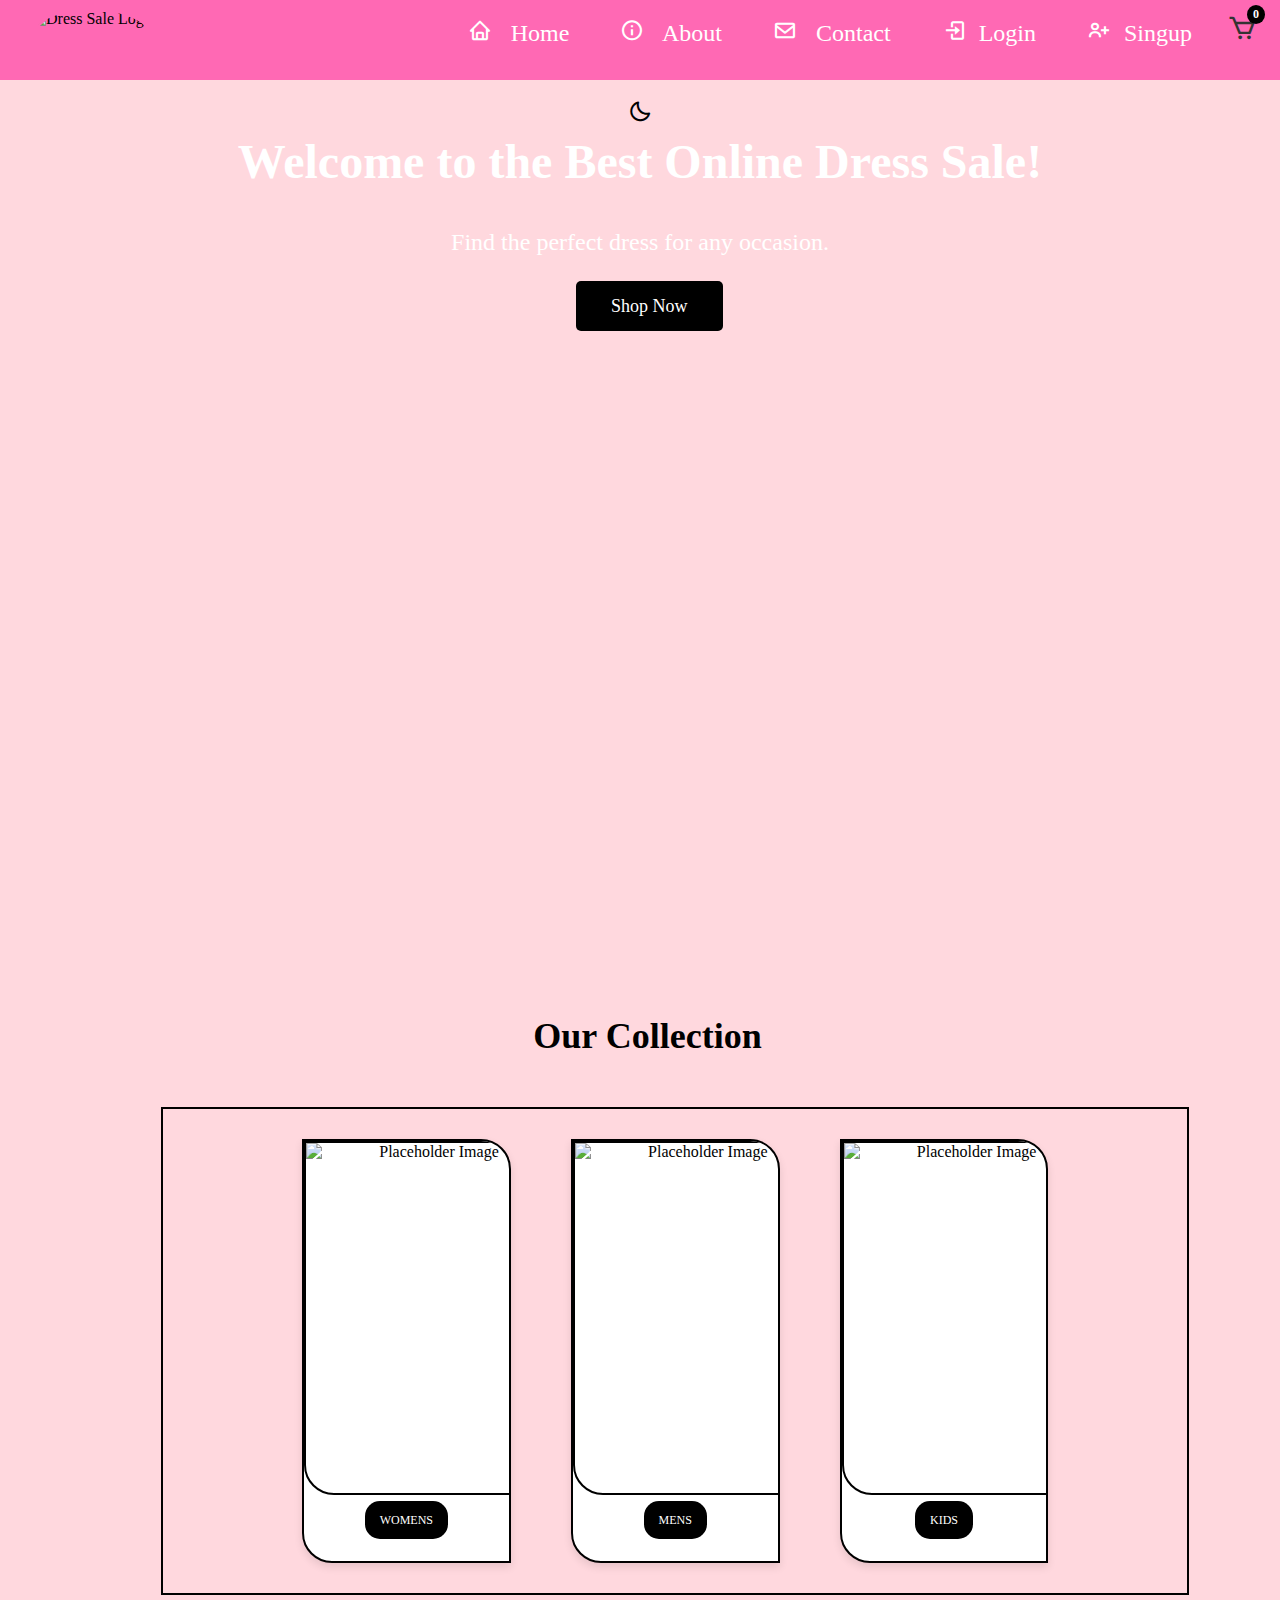
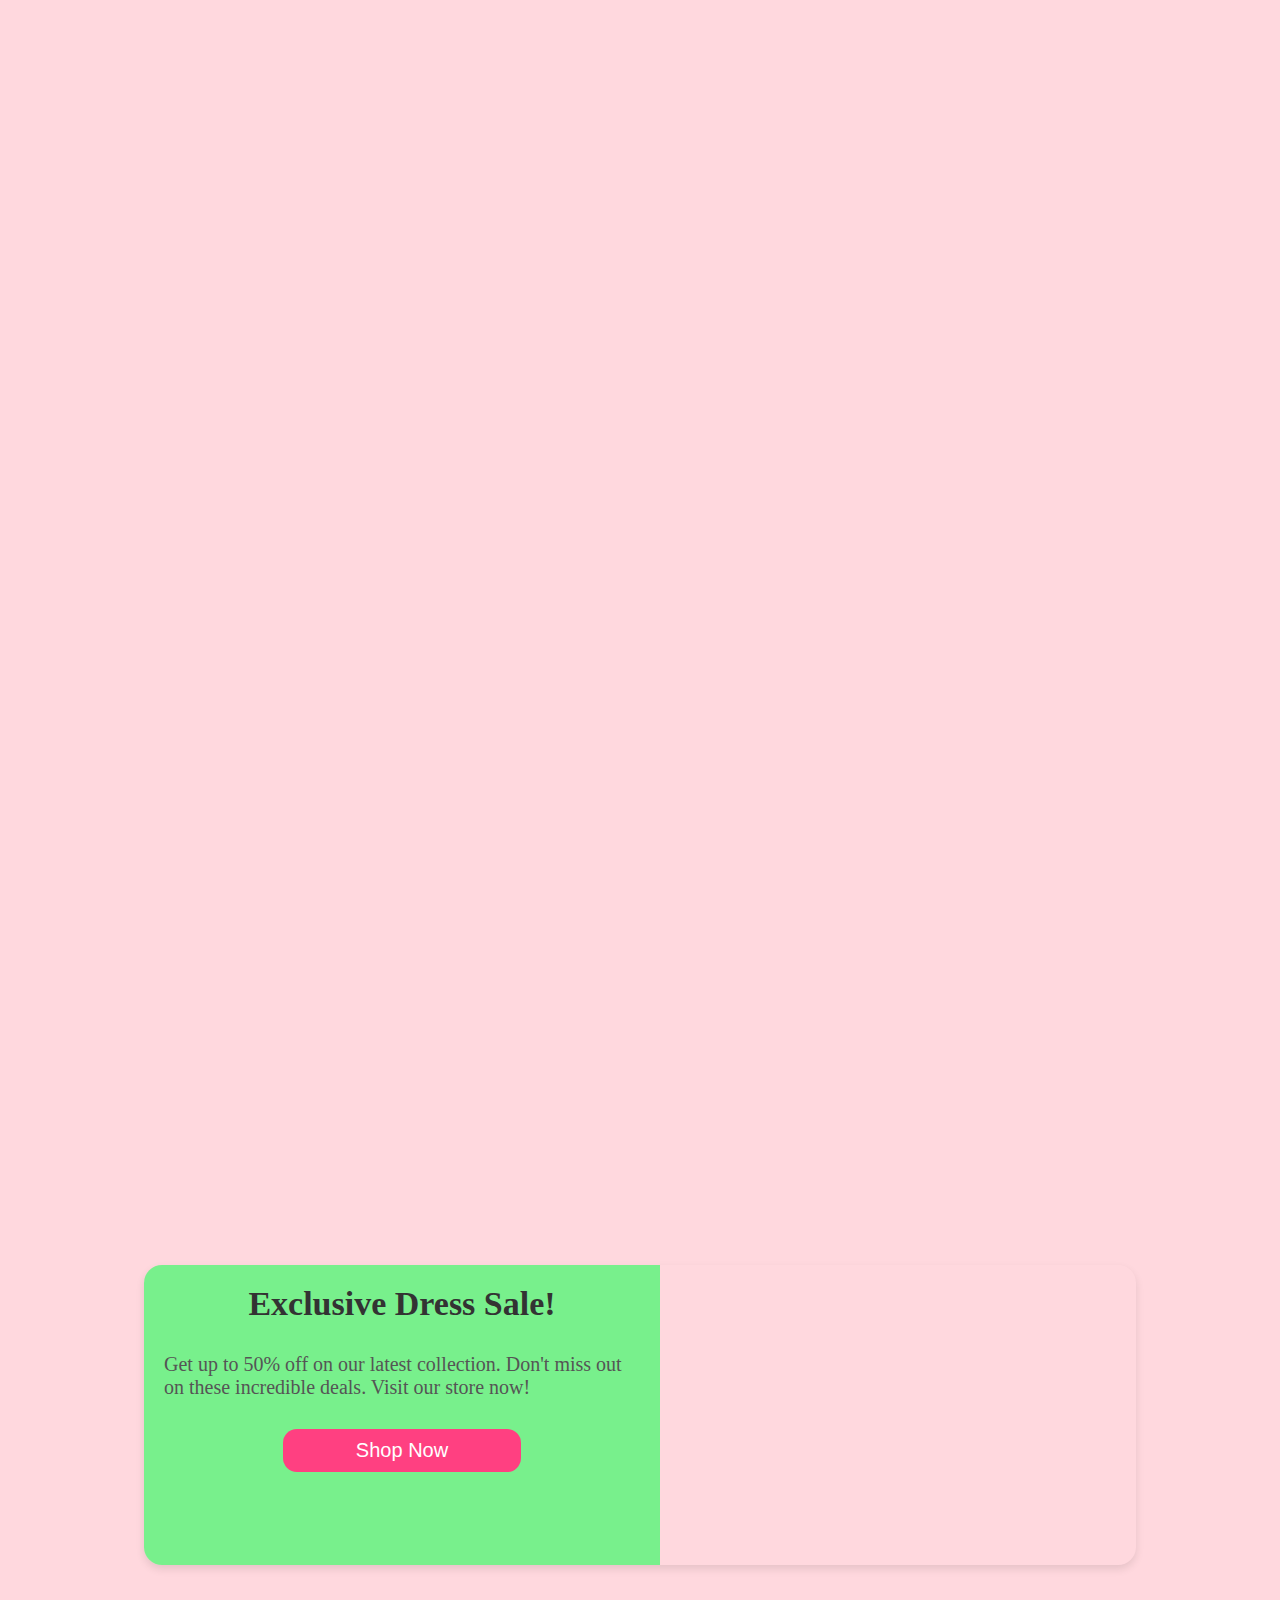
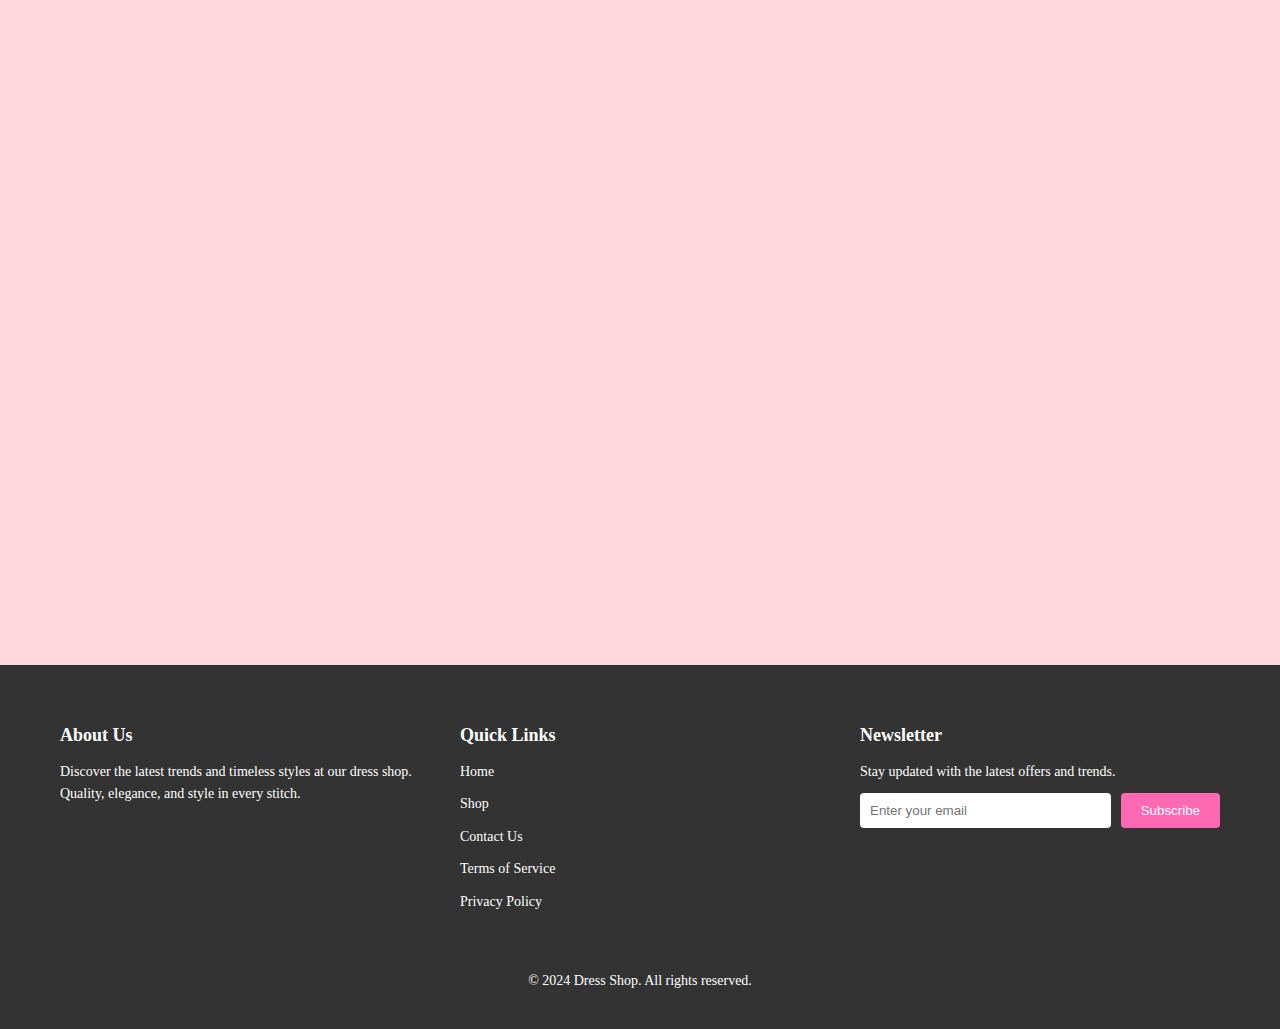
==== index.html @ e6efcd13 "Add files via upload" ====
<!DOCTYPE html>
<html lang="en">
<head>
    <meta charset="UTF-8">
    <meta name="viewport" content="width=device-width, initial-scale=1.0">
    <title>Online Dress Sale</title>
    <link rel="stylesheet" href="index.css">
    <link href='https://unpkg.com/boxicons@2.1.1/css/boxicons.min.css' rel='stylesheet'>
    <link rel="stylesheet" href="https://cdnjs.cloudflare.com/ajax/libs/font-awesome/6.0.0-beta3/css/all.min.css">
</head>
    <header>
        <div class="logo">
            <img src="images\girllogo.jpg" alt="Dress Sale Logo">
        </div>
                <nav>
                    <ul>
                        <li><a href="index.html"><i class='bx bx-home'></i> Home</a></li>
                        <li><a href="about.html"><i class='bx bx-info-circle'></i> About</a></li>
                        <li><a href="contact.html"><i class='bx bx-envelope'></i> Contact</a></li>
                        <li><a href="login1.html"><i class='bx bx-log-in icon'></i>Login</a></li>
                        <li><a href="signnup1.html"><i class='bx bx-user-plus icon'></i>Singup</a></li>
                        <li><i class='bx bx-cart'></i><span class="cart-count" id="count">0</span></li>
            </ul>
        </nav>
    </header>
    <div class="mode-toggle" onclick="toggleMode()">
        <i class='bx bx-moon' id="mode-icon"></i>
    </div>

    <script src="script.js"></script>

<body>

      <section id="home" class="hero">
          <h1>Welcome to the Best Online Dress Sale!</h1>
          <p>Find the perfect dress for any occasion.</p>
          <a href="javascript:void(0);" class="btn" id="shopNowBtn">Shop Now</a>
          <div class="a"></div>
      </section>
  
      
      <div id="shopNowPopup" class="modal">
          <div class="modal-content">
              <span class="close">&times;</span>
              <h2>Exclusive Offer!</h2>
              <p>Enjoy up to 50% off on selected dresses. Limited time only!</p>
              <button class="start-shopping">Start Shopping</button>
          </div>
      </div>
  
         <div class="a"></div>
    </section><br>
    <section id="dresses" class="dress-collection">
        <h2>Our Collection</h2>
    <div class="container">
        <div class="box">
            <div class="box-image">
                <img src="images\womens\best-silk-rose-pink-contemporary-saree-252874-1000x1375.webp" 
                alt="Placeholder Image">
            </div>
            <div class="box-text">
               <a href="women.html" class="btn1">WOMENS</a>
            </div>
        </div>
        <div class="box">
            <div class="box-image">
            <img src="images\mens\yb0te_512.webp" alt="Placeholder Image">
            </div>
            <div class="box-text">
                <a href="mens.html" class="btn1">MENS</a>
            </div>
        </div>
        <div class="box">
            <div class="box-image">
             <img src="images1\kids\71apaQxw1YL._AC_UY1100_FMwebp_.webp" alt="Placeholder Image">
            </div>
            <div class="box-text">
                <a href="kids.html" class="btn1">KIDS</a>
            </div>
            </div>
            </div>
    </section>
<div class="image3">
    <div class="container-offer2"></div>
         <div class="video-container">
    <video src="vedio/derssvedio.mp4" loop autoplay muted type = "video/mp4"></video>
</div>
     <div class="container-pic2"></div>
</div>

<div class="image1">
        
    <div class="container-offer"></div>
    <div class="container-pic"></div>
</div>
<div class="offer-container">
    <div class="offer-card">
        <div class="offer-text">
            <h2>Exclusive Dress Sale!</h2>
            <p>Get up to 50% off on our latest collection. Don't miss out on these incredible deals. Visit our store now!</p>
            <button id ="shop-now-btn">Shop Now</button>
        </div>
        <div class="offer-image"></div>
    </div>
</div>

<div class="image2">
        
    <div class="container-offer1"></div>
    <div class="container-pic1"></div>
</div>


</body>

<footer>
    <div class="footer-container">
        <div class="footer-row">
            <div class="footer-column">
                <h3>About Us</h3>
                <p>Discover the latest trends and timeless styles at our dress shop. Quality, elegance, and style in every stitch.</p>
            </div>
            <div class="footer-column">
                <h3>Quick Links</h3>
                <ul>
                    <li><a href="#">Home</a></li>
                    <li><a href="#">Shop</a></li>
                    <li><a href="#">Contact Us</a></li>
                    <li><a href="#">Terms of Service</a></li>
                    <li><a href="#">Privacy Policy</a></li>
                </ul>
            </div>
            <div class="footer-column">
                <h3>Newsletter</h3>
                <p>Stay updated with the latest offers and trends.</p>
                <form action="#" method="post">
                    <input type="email" name="email" placeholder="Enter your email" required>
                    <button type="submit">Subscribe</button>
                </form>
            </div>
        </div>
        <div class="footer-bottom">
            <p>&copy; 2024 Dress Shop. All rights reserved.</p>
        </div>
    </div>
</footer>
<script>
    document.getElementById('shop-now-btn').addEventListener('click', function() {
        window.location.href = 'women.html';
    });
    

    document.addEventListener('DOMContentLoaded', () => {
        const shopNowBtn = document.getElementById('shopNowBtn');
        const shopNowPopup = document.getElementById('shopNowPopup');
        const closeBtn = document.querySelector('.close');
        const startShoppingBtn = document.querySelector('.start-shopping');
    
       
        shopNowBtn.addEventListener('click', () => {
            shopNowPopup.style.display = 'flex';
        });
    
        
        closeBtn.addEventListener('click', () => {
            shopNowPopup.style.display = 'none';
        });
    
        
        startShoppingBtn.addEventListener('click', () => {
            shopNowPopup.style.display = 'none';
        });
    
        
        window.addEventListener('click', (event) => {
            if (event.target === shopNowPopup) {
                shopNowPopup.style.display = 'none';
            }
        });
    });
    

     function toggleMode() {
        var body = document.body;
        var modeIcon = document.getElementById("mode-icon");

        body.classList.toggle("dark-mode");

        if (body.classList.contains("dark-mode")) {
            modeIcon.classList.replace("bx-moon", "bx-sun");
        } else {
            modeIcon.classList.replace("bx-sun", "bx-moon");
        }
    }

</script>
</html>
---- index.css ----
*{
    margin: 0;
    padding: 0;
}
body{
    margin:0px ;
    background-color:#ffd8de;
    
}
nav {
    background-color:hotpink; 
    height:80px;
    margin-bottom: 12px;

}

nav ul {
    list-style-type: none;
    margin: 0;
    padding: 0;
    float: right;
}
nav ul li {
    display: inline-block;
    margin-right: 10px;
}

nav ul li a {
    display: block;
    color:white;
    font-size:24px;
    text-align: center;
    padding: 14px 16px;
    text-decoration: none;
}
nav ul li i {
    margin-right:8px;
    transition: background-color 0.3s, color 0.3s;
    font-size:24px;
    padding: 5px;
    
}
.bx-cart {
    font-size: 30px;
    color: #333; 
    cursor: pointer;
     margin-top:8px;
  }
  
  
  .cart-count {
    background-color:black;
    color: white;
    border-radius: 50%;
    padding: 2px 6px;
    font-size: 12px;
    position: absolute;
    top: 5px;
    right: 15px;
    font-weight: bold;
    display: inline-block;
  }
  
  
  li:hover .bx-cart {
    color:#000; 
  }
nav ul li a:hover {
    background-color:green;
}
.logo img {
    height: 60px;
    margin-left: 30px;
    margin-top:10px;
    border-radius:50% ;
    float: left;
}

.hero h1 {
    font-size: 48px;
    margin-bottom: 20px;
    color: #fff;
    padding:10px 0 ;
    text-align: center;

    
}
.hero h1:hover {
    color:black;
    font-size:52px ;

}


.hero p {
    font-size: 24px;
    margin-bottom: 30px;
    color: #fff;
    padding: 10px 0;
    text-align: center;

}
.hero p:hover{
      color:black ;
      font-size:32px ;
}
.btn {
    background-color:black;
    color:#fff;
    padding: 15px 35px;
    text-decoration: none;
    font-size: 18px;
    margin-left:45% ;
    border-radius: 5px;
}
.btn:hover{
       background-color: hotpink;
       font-size:20px;
}
.hero .a{
    background-image: url(images/9764.jpg_wh1200.jpg);
    background-size: cover;
    background-position: center;
    height:600px ;
    width:100% ;
    margin-top:30px;
}

.dress-collection{
    padding:10px ; 
    text-align: center;
}
.dress-collection h2{
    font-size:36px ;
    margin-bottom: 10px;
    margin-left:15px;
    padding:40px ;
}
.dress-collection h2:hover{
        color:hotpink ;
        font-size:40px ;
    }

.container {
    display: flex;
    justify-content:center;
    width:100%;
    background-color:gainsbo ;
    margin-left:12% ;
    border:2px solid black;
    max-width: 1024px;
    margin-bottom:20px ;
    background-image: url(images/index/cHJpdmF0ZS9sci9pbWFnZXMvd2Vic2l0ZS8yMDIyLTA1L3JtMjE4YmF0Y2g2LWthdGllLTMzLmpwZw.jpg);
    background-position:center ;
    background-size: cover;
    
}

.box {
    background-color: #fff;
    width:20%;
    border:2px solid black;
    border-radius:0 30px;
    overflow: hidden;
    box-shadow: 0 4px 8px rgba(0, 0, 0, 0.1);
    text-align: center;
    height:420px ;
    margin:30px;

}

.box-image img {
    width:250px;
    border-radius:0 30px ;
    height: 350px;
    border:2px solid black;
    display: block;
    transition: 0.3s;
    overflow: hidden;
}
.box-image img:hover {
    transform: scale(1.1);
}
.box-text {
    padding: 15px;
    color:hotpink ;
}

.btn1 {
    background-color:black;
    color:#fff;
    padding: 12px 15px;
    text-decoration: none;
    font-size:12px;
    border-radius: 15px;
}
.btn1:hover{
    background-color: hotpink;
    font-size:15px;
}

.modal {
    display: none;
    position: fixed;
    z-index: 1000;
    left: 0;
    top: 0;
    width: 100%;
    height: 100%;
    
    justify-content: center;
    align-items: center;
}

.modal-content {
    background-color: pink;;
    padding: 20px;
    border-radius: 5px;
    border: 2px solid black;
    text-align: center;
    position: relative;
}

.close {
    position: absolute;
    top: 10px;
    right: 20px;
    font-size: 30px;
    cursor: pointer;
}

.start-shopping {
    background-color: black;
    color: #fff;
    border: none;
    padding: 10px;
    cursor: pointer;
    border-radius: 5px;
    margin-top: 10px;
}

.start-shopping:hover {
    background-color: #555;
}
.mode-toggle {
    display: flex;
    justify-content:center;
    margin-top: 20px;
    cursor: pointer;
    font-size: 24px;
  
  }
  .mode-toggle i {
    transition: color 0.3s;
  }
  body.dark-mode {
    background-color: #333;
    color: #f4f4f4;
  }
  body.dark-mode .navbar{
    background-color: #444;
  }

.image1{
      display: flex;
      margin-top:30px ;
}
.container-offer{
    background-image:url(images/index/discount-special-offer-up-to-20-off-label-template-design-illustration-vector.jpg);
    background-position:center ;
    background-size: cover;
    width:50%;
    height:540px ;
    transition: 0.3s;
    overflow: hidden;

}
.container-offer:hover{
    transform: scale(1.1);
}
.container-pic{
    background-image:url(images/index/new-clothes-sale-offer-templates-design-9530c5771cb0629873b8f5d8eda4b834_screen.jpg) ;
    background-position:center ;
    background-size: cover;
    width:50%;
    height:540px ;
    transition: 0.3s;
    overflow: hidden;
}
.container-pic:hover{
      transform:scale(1.1);
}
.offer-container {
    display: flex;
    justify-content: center;
    align-items: center;
    padding: 20px;
    background-color:#ffd8de;
    margin-top: 50px;

}

.offer-card {
    display: flex;
    width: 80%;
    max-width: 1200px;
    height: 300px;
    box-shadow: 0 4px 8px rgba(0, 0, 0, 0.1);
    border-radius: 18px;
    overflow: hidden;
    transition: 0.3s;
    
}
.offer-card:hover{
      transform: scale(1.1);
}

.offer-text {
    width: 50%;
    padding: 20px;
    background-color: #78f08c;
}

.offer-text h2 {
    margin-bottom: 30px;
    font-size: 34px;
    text-align: center;
    color: #333;
}

.offer-text p {
    margin-bottom: 30px;
    font-size: 20px;
    color: #555;
}

#shop-now-btn {
    padding: 10px 20px;
    width:50% ;
    background-color: #ff4081;
    color:#fff;
    text-align: center;
    margin-left:25%;
    font-size:20px ;
    border: none;
    border-radius: 14px;
    cursor: pointer;
}

#shop-now-btn:hover {
    background-color: #e73370;
}

.offer-image {
    width: 50%;
    background-image:url(images/index/special-offer-creative-sale-banner-design_1017-16284.jpg);
    background-size: cover;
    background-position: center;
    transition: 0.3s;
    overflow: hidden;
}
.offer-image:hover{
       transform: scale(1.1);
}

.image2{
    display: flex;
    margin-top:80px ;
    margin-bottom: 100px;
}
.container-offer1{
  background-image:url(images/index/depositphotos_361638498-stock-illustration-20-off-discount-promotion-sale.jpg);
  background-position:center ;
  background-size: cover;
  width:50%;
  height:500px ;
  transition: 0.3s;
  overflow: hidden;

}
.container-offer1:hover{
  transform: scale(1.1);
}
.container-pic1{
  background-image:url(images/index/clothing-sale-design-template-b167481179355a5b77ae3d85261081ae_screen.jpg) ;
  background-position:center ;
  background-size: cover;
  width:50%;
  height:500px ;
  transition: 0.3s;
  overflow: hidden;
}
.container-pic1:hover{
    transform:scale(1.1);
}
 
.image3{
    display: flex;
    margin-top:30px;
    margin-bottom: 100px;
}
.container-offer2{
  background-image:url(images1/coat.jpeg);
  background-position:center ;
  background-size: cover;
  width:100%;
  height:500px ;
  transition: 0.3s;
  overflow: hidden;
}
.container-offer2:hover{
  transform: scale(1.1);
}
.container-pic2{
  background-image:url(images1/reddress.jpeg);
  background-position:center ;
  background-size: cover;
  width:100%;
  height:500px ;
  transition: 0.3s;
  overflow: hidden;
}
.container-pic2:hover{
    transform:scale(1.1);
}
.video-container {
    position: relative;
    width:500% ;
    max-width: 800px; 
    margin: 0 auto; 
}

.video-container {
    position: relative;
    width: 100%; 
    max-width: 800px; 
    margin: 0 auto; 
}

video {
    width:100%;
    height:500px; 
    display: block;
}

footer {
    background-color: #333;
    color: #fff;
    padding: 40px 0;
}

.footer-container {
    max-width: 1200px;
    margin: 0 auto;
    padding: 0 20px;
}

.footer-row {
    display: flex;
    justify-content: space-between;
    flex-wrap: wrap;
}

.footer-column {
    flex: 1;
    margin: 20px;
    min-width: 200px;
}

.footer-column h3 {
    font-size: 18px;
    margin-bottom: 15px;
}

.footer-column p, .footer-column ul {
    font-size: 14px;
    line-height: 1.6;
}

.footer-column ul {
    list-style: none;
    padding: 0;
}

.footer-column ul li {
    margin-bottom: 10px;
}

.footer-column ul li a {
    color: #fff;
    text-decoration: none;
}

.footer-column form {
    display: flex;
    margin-top: 10px;
}

.footer-column input[type="email"] {
    padding: 10px;
    border: none;
    border-radius: 4px;
    margin-right: 10px;
    flex: 1;
}

.footer-column button {
    padding: 10px 20px;
    background-color:hotpink;
    color: #fff;
    border: none;
    border-radius: 4px;
    cursor: pointer;
}

.footer-column button:hover {
    background-color:pink;
}

.footer-bottom {
    text-align: center;
    margin-top: 30px;
    font-size: 14px;
}
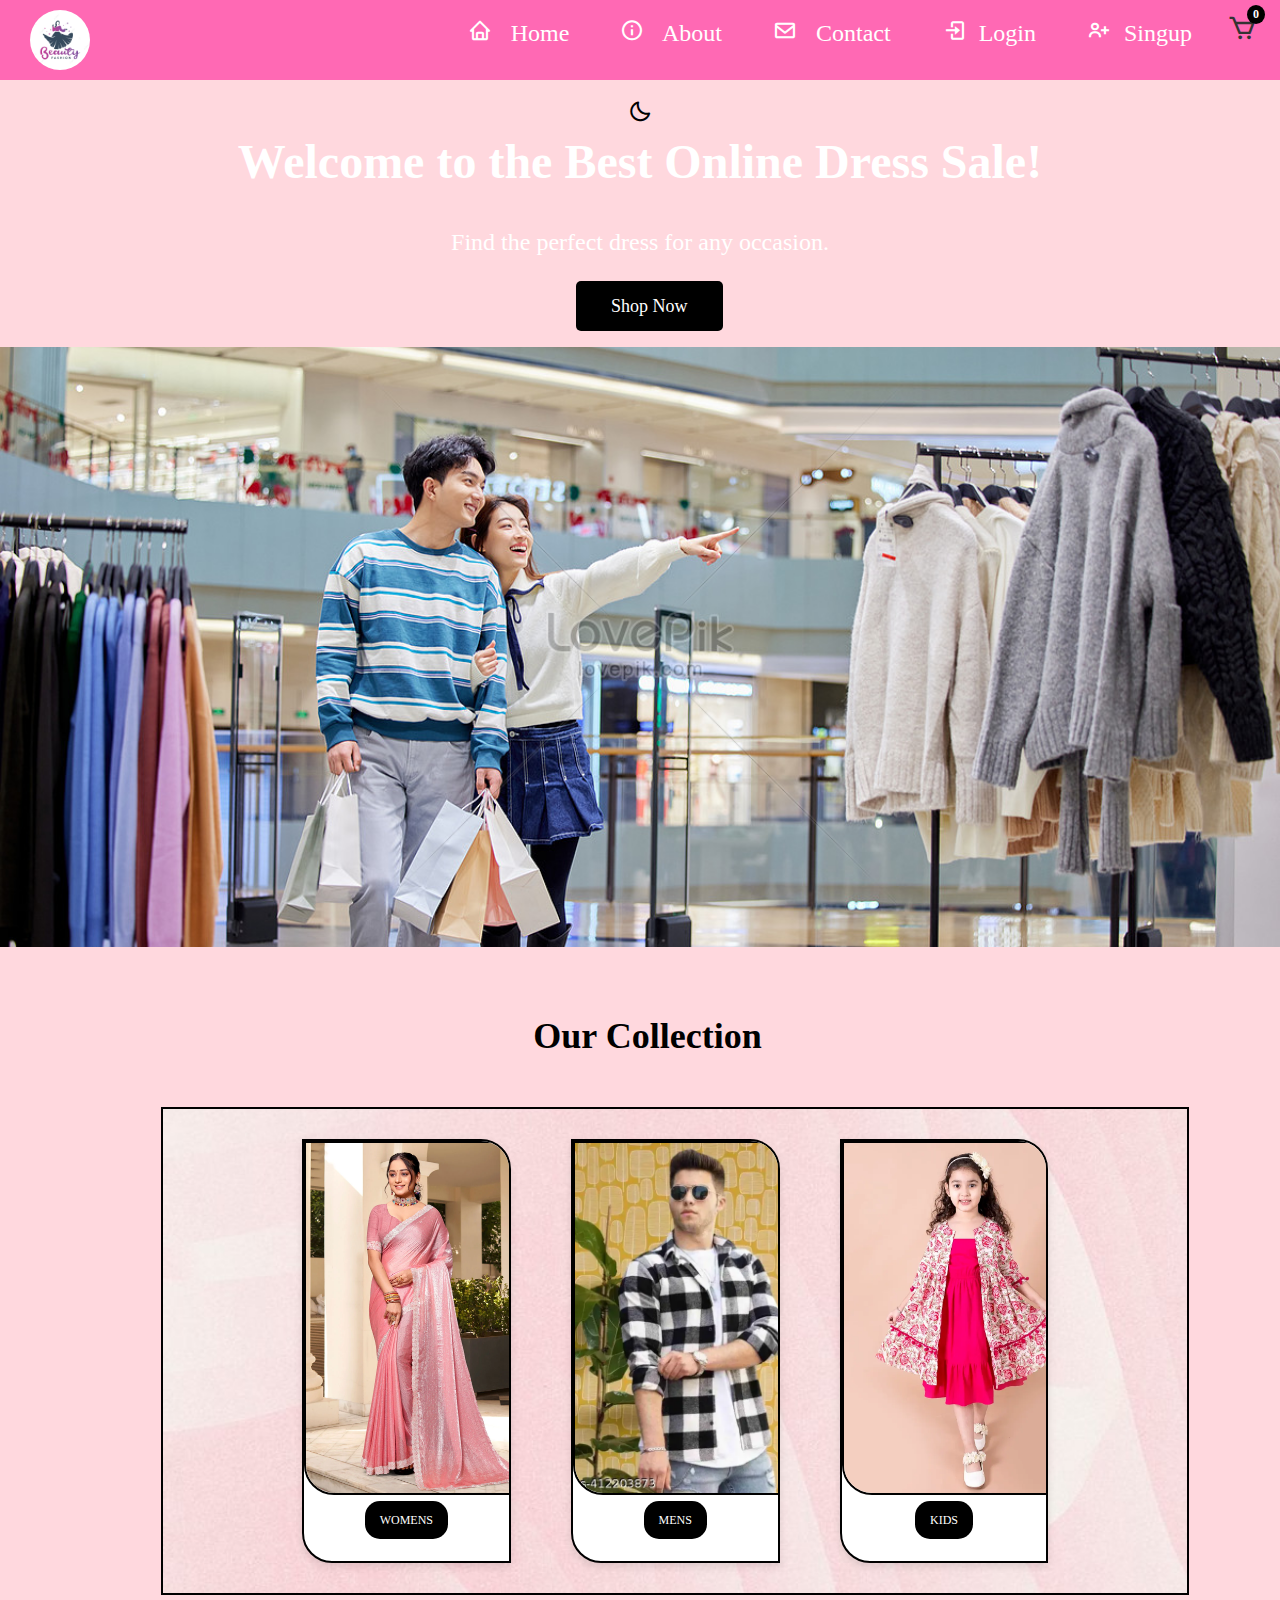
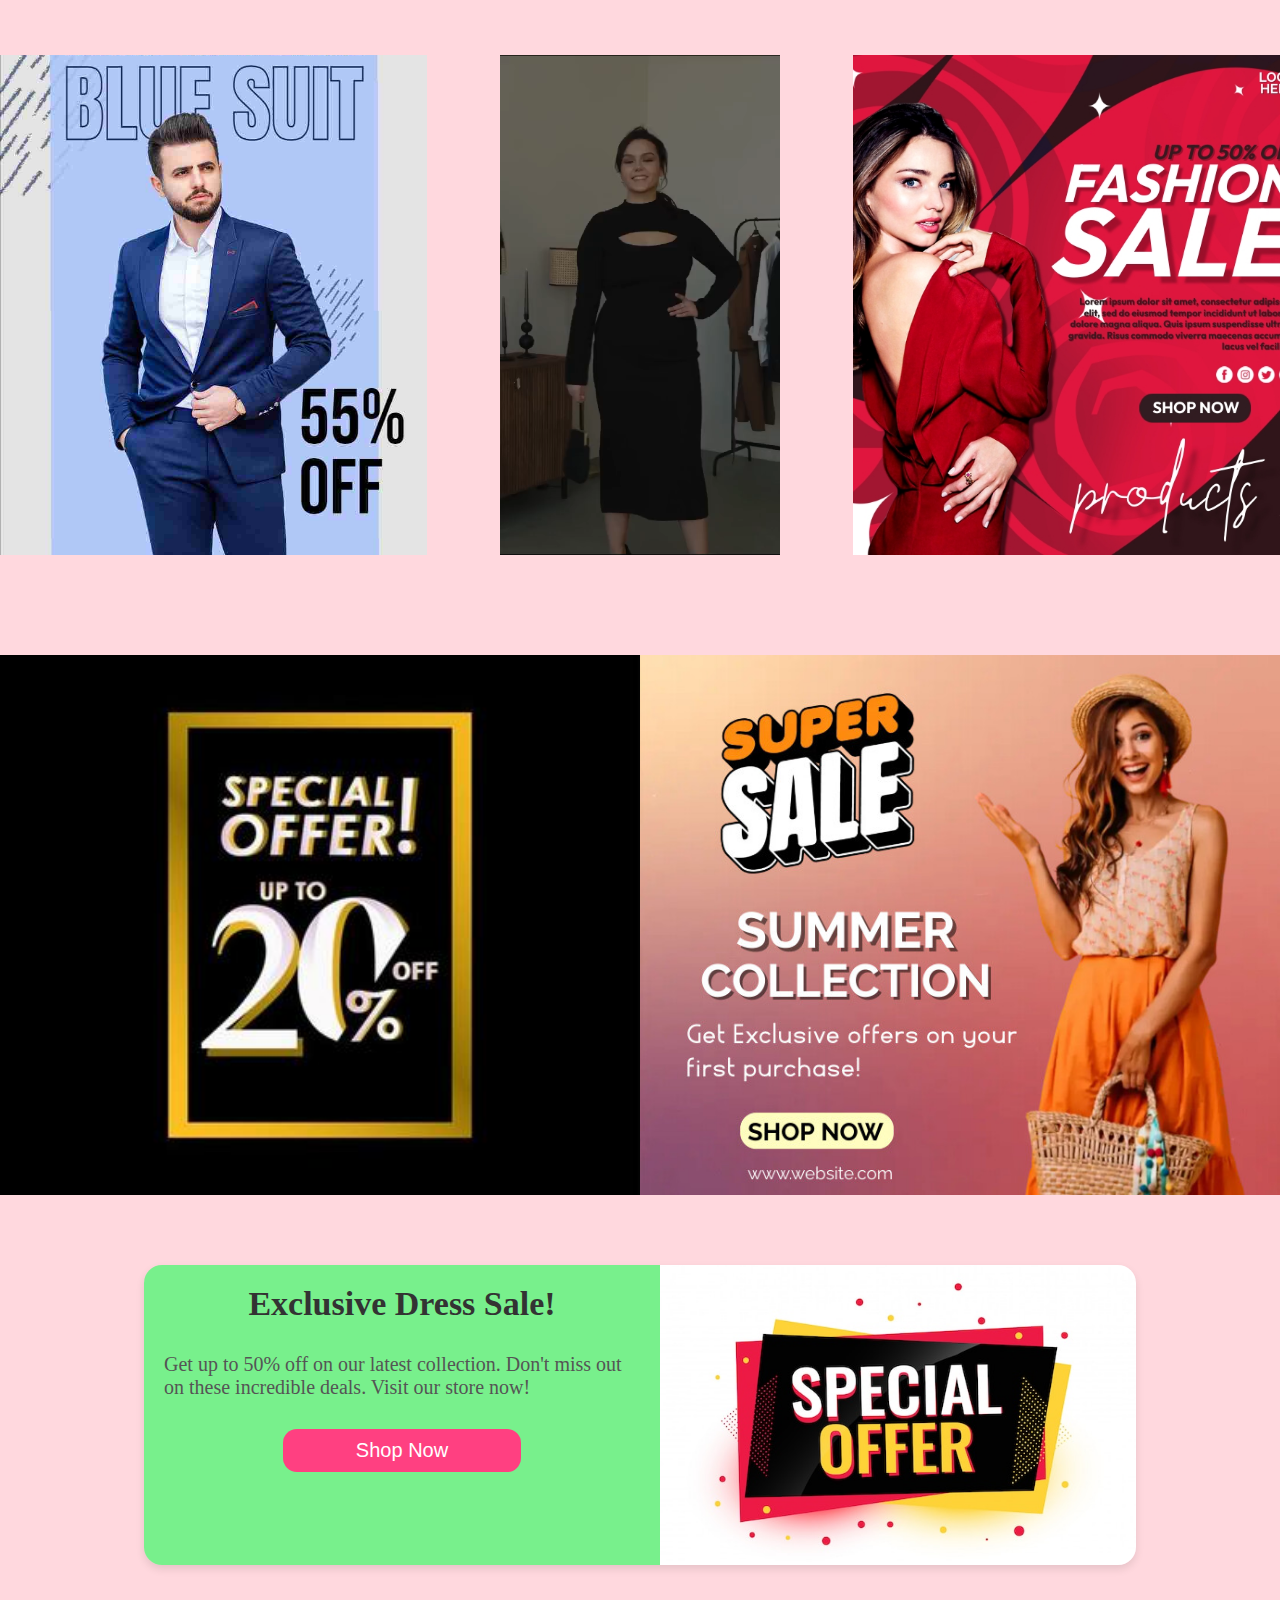
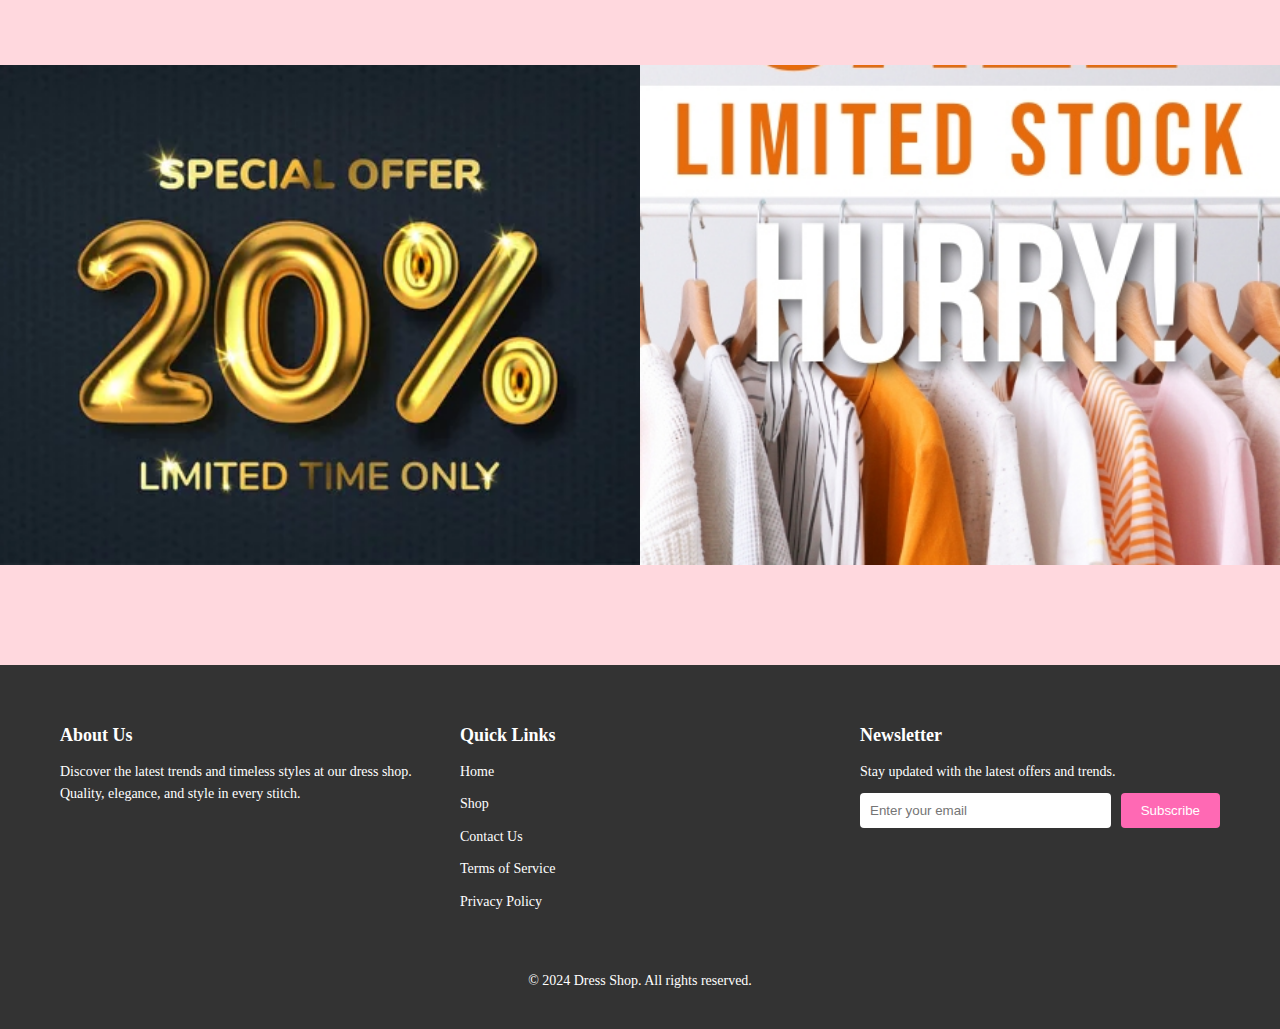
==== commit 7ce4fe62: "Add files via upload" ====
--- a/index.html
+++ b/index.html
@@ -18,7 +18,7 @@
                         <li><a href="about.html"><i class='bx bx-info-circle'></i> About</a></li>
                         <li><a href="contact.html"><i class='bx bx-envelope'></i> Contact</a></li>
                         <li><a href="login1.html"><i class='bx bx-log-in icon'></i>Login</a></li>
-                        <li><a href="signnup1.html"><i class='bx bx-user-plus icon'></i>Singup</a></li>
+                        <li><a href="signup.html"><i class='bx bx-user-plus icon'></i>Singup</a></li>
                         <li><i class='bx bx-cart'></i><span class="cart-count" id="count">0</span></li>
             </ul>
         </nav>
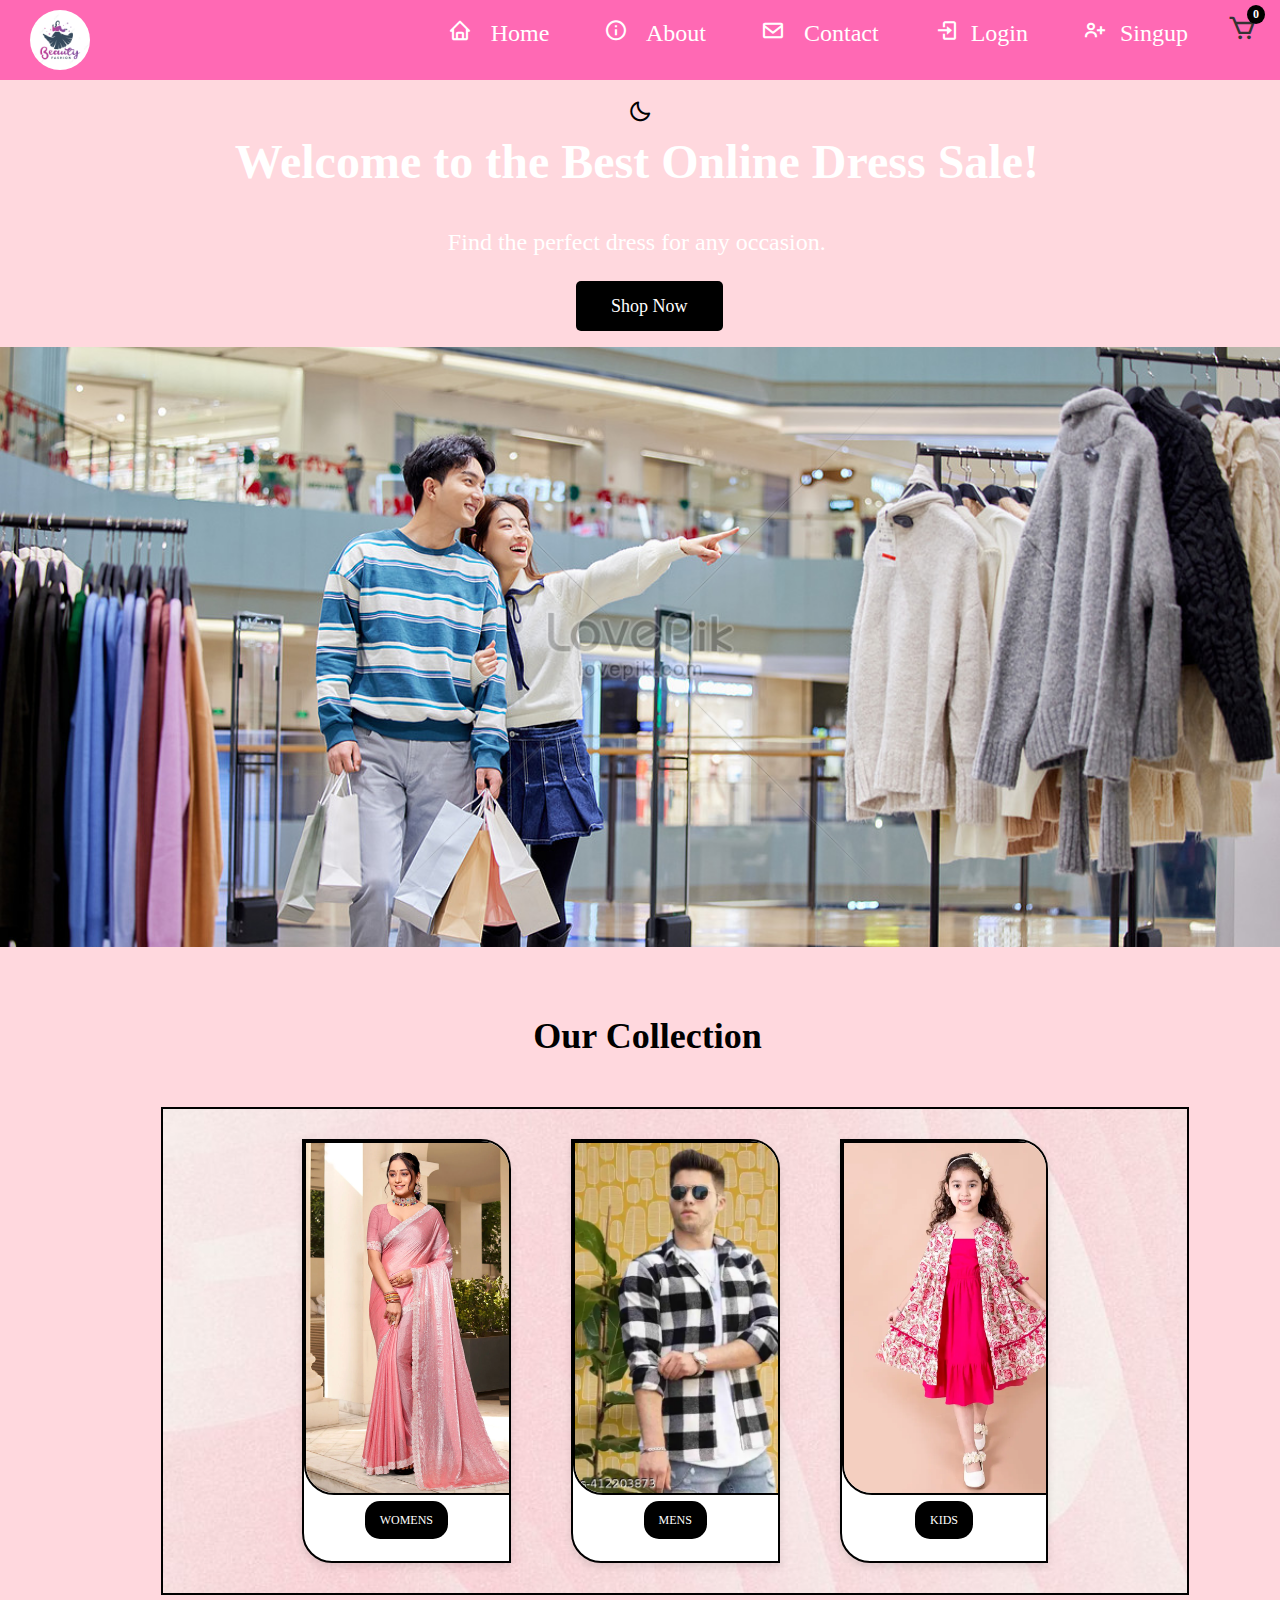
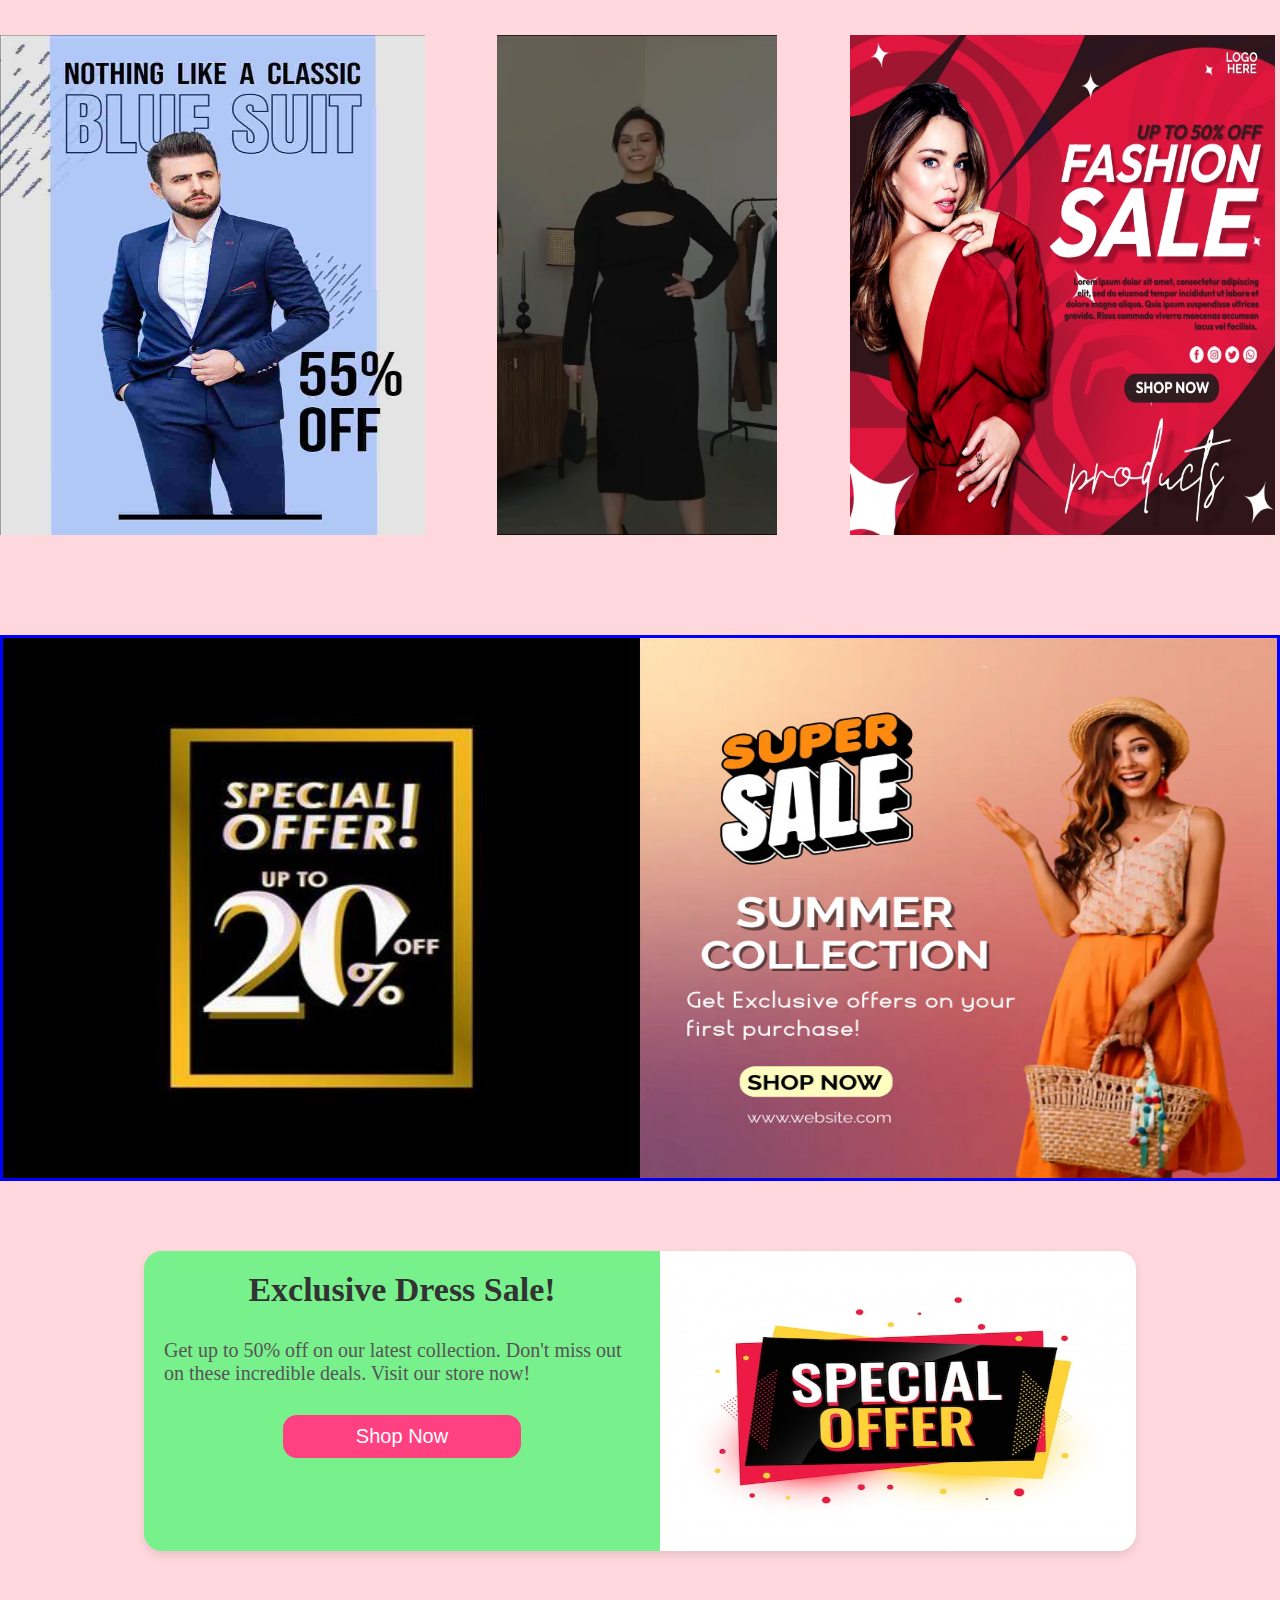
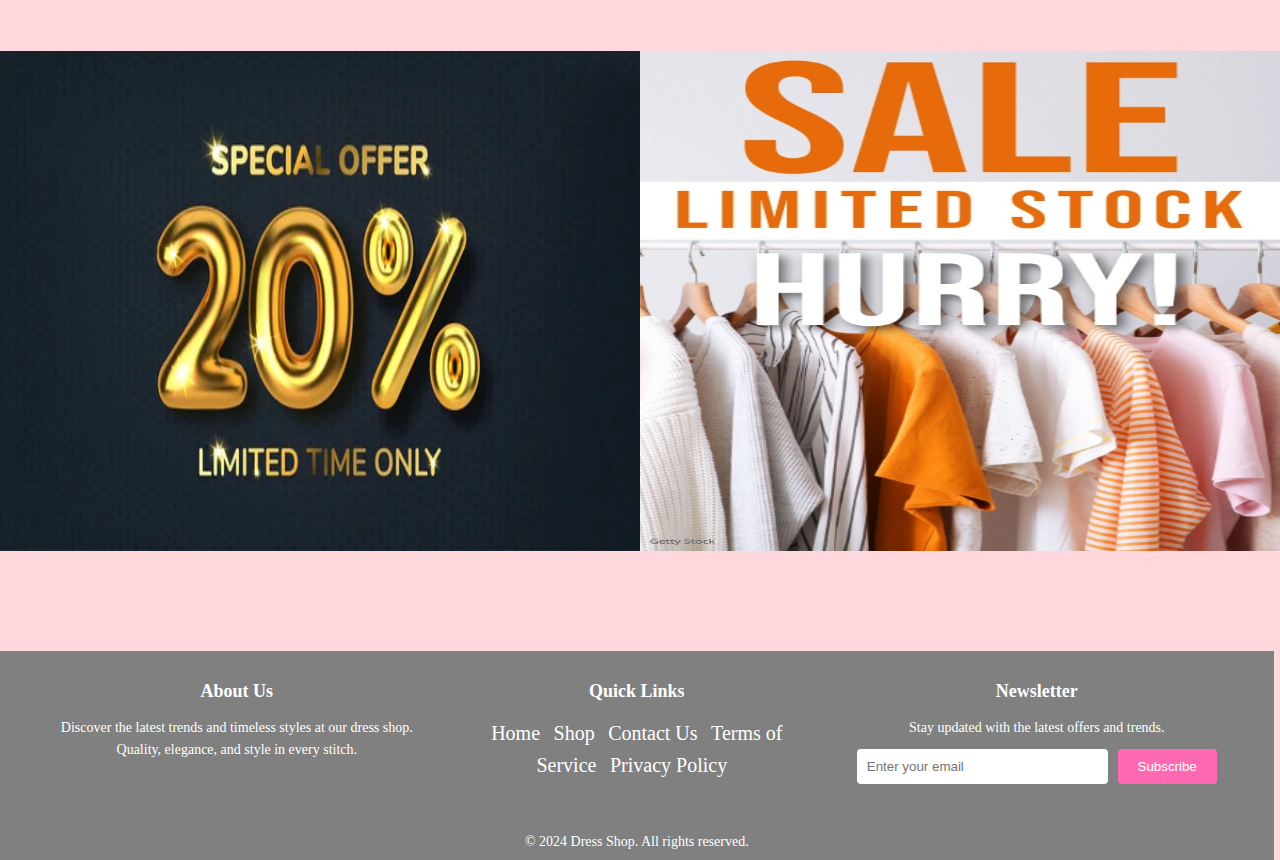
==== commit b92ebd1f: "Add files via upload" ====
--- a/index.html
+++ b/index.html
@@ -13,15 +13,20 @@
             <img src="images\girllogo.jpg" alt="Dress Sale Logo">
         </div>
                 <nav>
-                    <ul>
+                    <div class="menu-toggle" id="mobile-menu">
+                        <span class="bar"></span>
+                        <span class="bar"></span>
+                        <span class="bar"></span>
+                    </div>
+                    <ul class="nav-list" id="nav-list">
                         <li><a href="index.html"><i class='bx bx-home'></i> Home</a></li>
                         <li><a href="about.html"><i class='bx bx-info-circle'></i> About</a></li>
                         <li><a href="contact.html"><i class='bx bx-envelope'></i> Contact</a></li>
                         <li><a href="login1.html"><i class='bx bx-log-in icon'></i>Login</a></li>
                         <li><a href="signup.html"><i class='bx bx-user-plus icon'></i>Singup</a></li>
                         <li><i class='bx bx-cart'></i><span class="cart-count" id="count">0</span></li>
-            </ul>
-        </nav>
+                    </ul>
+                </nav>
     </header>
     <div class="mode-toggle" onclick="toggleMode()">
         <i class='bx bx-moon' id="mode-icon"></i>
@@ -81,18 +86,27 @@
             </div>
     </section>
 <div class="image3">
-    <div class="container-offer2"></div>
+    <div class="container-offer2">
+        <img src="images1\coat.jpeg" alt="placeholder-image">
+    </div>
          <div class="video-container">
     <video src="vedio/derssvedio.mp4" loop autoplay muted type = "video/mp4"></video>
 </div>
-     <div class="container-pic2"></div>
+     <div class="container-pic2">
+     <img src="images1\reddress.jpeg" alt="placeholder-image">
+</div>
 </div>
 
 <div class="image1">
         
-    <div class="container-offer"></div>
-    <div class="container-pic"></div>
-</div>
+    <div class="container-offer">
+        <img src="images\index\discount-special-offer-up-to-20-off-label-template-design-illustration-vector.jpg" alt="placeholder-image">
+    </div>
+    <div class="container-pic">
+        <img src="images\index\new-clothes-sale-offer-templates-design-9530c5771cb0629873b8f5d8eda4b834_screen.jpg" alt="placeholder-image">
+    </div>
+</div>
+
 <div class="offer-container">
     <div class="offer-card">
         <div class="offer-text">
@@ -100,14 +114,22 @@
             <p>Get up to 50% off on our latest collection. Don't miss out on these incredible deals. Visit our store now!</p>
             <button id ="shop-now-btn">Shop Now</button>
         </div>
-        <div class="offer-image"></div>
+        <div class="offer-image">
+            <img src="images\index\special-offer-creative-sale-banner-design_1017-16284.jpg" alt="placeholder-image">
+        </div>
     </div>
 </div>
 
 <div class="image2">
         
-    <div class="container-offer1"></div>
-    <div class="container-pic1"></div>
+    <div class="container-offer1">
+        <img src="images\index\depositphotos_361638498-stock-illustration-20-off-discount-promotion-sale.jpg" alt="placeholder-image">
+   
+    </div>
+    <div class="container-pic1">
+        <img src="images\index\clothing-sale-design-template-b167481179355a5b77ae3d85261081ae_screen.jpg" alt="placeholder-image">
+   
+    </div>
 </div>
 
 
--- a/index.css
+++ b/index.css
@@ -81,7 +81,9 @@
     margin-bottom: 20px;
     color: #fff;
     padding:10px 0 ;
-    text-align: center;
+    width: 99.5%;
+    text-align: center;
+    
 
     
 }
@@ -97,7 +99,9 @@
     margin-bottom: 30px;
     color: #fff;
     padding: 10px 0;
-    text-align: center;
+    width: 99.5%;
+    text-align: center;
+    
 
 }
 .hero p:hover{
@@ -112,6 +116,7 @@
     font-size: 18px;
     margin-left:45% ;
     border-radius: 5px;
+    
 }
 .btn:hover{
        background-color: hotpink;
@@ -246,10 +251,13 @@
     display: flex;
     justify-content:center;
     margin-top: 20px;
+    width: 100%;
     cursor: pointer;
     font-size: 24px;
-  
-  }
+    /* border: red solid; */
+  
+}
+  
   .mode-toggle i {
     transition: color 0.3s;
   }
@@ -264,28 +272,33 @@
 .image1{
       display: flex;
       margin-top:30px ;
+      border:solid blue;
 }
 .container-offer{
-    background-image:url(images/index/discount-special-offer-up-to-20-off-label-template-design-illustration-vector.jpg);
-    background-position:center ;
-    background-size: cover;
+    
     width:50%;
     height:540px ;
     transition: 0.3s;
     overflow: hidden;
 
 }
+.container-offer img {
+    width:100%;
+    height:540px ;
+}
 .container-offer:hover{
     transform: scale(1.1);
 }
 .container-pic{
-    background-image:url(images/index/new-clothes-sale-offer-templates-design-9530c5771cb0629873b8f5d8eda4b834_screen.jpg) ;
-    background-position:center ;
-    background-size: cover;
+    
     width:50%;
     height:540px ;
     transition: 0.3s;
     overflow: hidden;
+}
+.container-pic img{
+    width:100%;
+    height:540px ;
 }
 .container-pic:hover{
       transform:scale(1.1);
@@ -353,12 +366,14 @@
 
 .offer-image {
     width: 50%;
-    background-image:url(images/index/special-offer-creative-sale-banner-design_1017-16284.jpg);
-    background-size: cover;
-    background-position: center;
+    
     transition: 0.3s;
     overflow: hidden;
 }
+.offer-image  img {
+    width: 100%;
+     height:300px; 
+}
 .offer-image:hover{
        transform: scale(1.1);
 }
@@ -369,56 +384,69 @@
     margin-bottom: 100px;
 }
 .container-offer1{
-  background-image:url(images/index/depositphotos_361638498-stock-illustration-20-off-discount-promotion-sale.jpg);
-  background-position:center ;
-  background-size: cover;
-  width:50%;
-  height:500px ;
-  transition: 0.3s;
-  overflow: hidden;
-
-}
-.container-offer1:hover{
-  transform: scale(1.1);
-}
-.container-pic1{
-  background-image:url(images/index/clothing-sale-design-template-b167481179355a5b77ae3d85261081ae_screen.jpg) ;
-  background-position:center ;
-  background-size: cover;
-  width:50%;
-  height:500px ;
-  transition: 0.3s;
-  overflow: hidden;
-}
-.container-pic1:hover{
-    transform:scale(1.1);
-}
- 
-.image3{
-    display: flex;
-    margin-top:30px;
-    margin-bottom: 100px;
-}
-.container-offer2{
-  background-image:url(images1/coat.jpeg);
-  background-position:center ;
-  background-size: cover;
+  
   width:100%;
   height:500px ;
   transition: 0.3s;
   overflow: hidden;
-}
-.container-offer2:hover{
+ 
+
+}
+.container-offer1 img{
+    width:100%;
+    height:500px ;
+}
+
+.container-offer1:hover{
   transform: scale(1.1);
 }
-.container-pic2{
-  background-image:url(images1/reddress.jpeg);
-  background-position:center ;
-  background-size: cover;
+.container-pic1{
+ 
   width:100%;
   height:500px ;
   transition: 0.3s;
   overflow: hidden;
+  
+}
+.container-pic1 img{
+    width:100%;
+  height:500px ;
+}
+.container-pic1:hover{
+    transform:scale(1.1);
+}
+ 
+.image3{
+    display: flex;
+    margin-top:10px;
+    margin-right: 5px;
+    margin-bottom: 100px;
+   
+}
+.container-offer2{
+  
+  width:500%;
+  height:500px ;
+  transition: 0.3s;
+  overflow: hidden;
+}
+.container-offer2 img{
+      width: 100%;
+      height: 500px;
+}
+.container-offer2:hover{
+  transform: scale(1.1);
+}
+.container-pic2{
+ 
+  width:500%;
+  height:500px ;
+  transition: 0.3s;
+  overflow: hidden;
+}
+.container-pic2 img{
+    width:100%;
+    height:500px ;
 }
 .container-pic2:hover{
     transform:scale(1.1);
@@ -426,16 +454,11 @@
 .video-container {
     position: relative;
     width:500% ;
+    height: 500px;
     max-width: 800px; 
     margin: 0 auto; 
 }
 
-.video-container {
-    position: relative;
-    width: 100%; 
-    max-width: 800px; 
-    margin: 0 auto; 
-}
 
 video {
     width:100%;
@@ -522,5 +545,757 @@
     margin-top: 30px;
     font-size: 14px;
 }
-
-
+  
+
+.nav-list {
+    list-style: none;
+    display: flex;
+    gap: 8px;
+}
+
+.menu-toggle {
+    display: none;
+    flex-direction: column;
+    cursor: pointer;
+}
+
+.bar {
+    height: 3px;
+    width: 20px;
+    background-color: white;
+    margin: 4px 0;
+}
+
+@media screen and (max-width: 768px) {
+    body {
+        font-family: Arial, sans-serif;
+        margin: 0;
+        padding: 0;
+    }
+    .nav-list {
+        display: none;
+        flex-direction: column;
+        position: absolute;
+        background-color: gray;
+        width: 50%;
+        top: 80px;
+        height: 400px;
+        left: 0;
+        text-align: center;
+    }
+
+    .nav-list.active {
+        display: flex;
+    }
+
+    .menu-toggle {
+        display: flex;
+    }
+    
+    header {
+        background-color: hotpink;
+        color: white;
+        padding: 10px 0;
+        
+        text-align: center;
+    }
+    
+     nav {
+        display: flex;
+        justify-content: space-between;
+        align-items: center;
+        padding: 0 20px;
+    }
+    .nav-list li {
+        display: flex;
+        margin-left: 2%;
+    }
+    .bx-cart {
+        font-size: 30px;
+        color: #333; 
+        cursor: pointer;
+         margin-top:5px;
+         display: flex;
+         margin-left: 8%;
+      }
+      
+    
+    .nav-list li a {
+        color: white;
+        text-decoration: none;
+        font-size: 16px;
+    }   
+}
+
+
+.image-container {
+  margin-top: 50px;
+  /* border: blue solid; */
+  display: flex;
+  align-items: center;
+  justify-content: center;
+  margin-bottom: 50px;
+  border-radius: 20%;
+}
+
+.image-container img {
+  width: 250px;
+  height: 300px;
+  cursor: pointer;
+  transition: transform 0.3s ease;
+  border-radius: 10%;
+  border: 3px solid black;
+}
+.image-container img:hover {
+  transform: scale(1.1);
+}
+
+.reveal-images {
+  display: none;
+  margin-top: 20px;
+  margin-left: 30%;
+  
+}
+
+.reveal-images a {
+  margin: 40px 10px;
+}
+
+.reveal-images img {
+  width: 150px;
+  height: 100px;
+  border: 2px solid  black;
+  transition: transform 0.3s ease;
+  border-radius: 10%;
+}
+
+.reveal-images img:hover {
+  transform: scale(1.1);
+  border-color: hotpink;
+}
+.image-container1 {
+  width: 80%;
+  overflow: hidden;
+  border: 5px solid black;
+  position: relative;
+  margin: 0 auto;
+  margin-bottom: 15px;
+}
+
+
+.slider {
+  display: flex;
+  width: 300px; 
+  gap:20px;
+  animation: moveImages 8s infinite linear; 
+}
+
+
+.slider img {
+  width: 200px; 
+   border:2px solid black;
+  height: auto;
+  border-right: 2px solid black; 
+}
+
+
+@keyframes moveImages {
+  0% {
+      transform: translateX(0); 
+  }
+  50% {
+      transform: translateX(-100%); 
+  }
+  100% {
+      transform: translateX(0); 
+  }
+}
+footer {
+    background-color:gray;
+    padding-bottom: 10px;
+    padding-top: 10px;
+    text-align: center;
+    font-size: 22px;
+    display: block;
+    /* border: red solid; */
+    width: 99.5%;
+
+  }
+  
+
+  footer ul {
+    list-style-type: none;
+    margin-top: 10px;
+    margin: 0;
+    padding: 0;
+  }
+  footer ul li {
+    display: inline;
+    margin-right: 10px;
+  }
+  footer ul li a {
+    font-size: 20px;
+    color: #fff;
+    text-decoration: none;
+  }
+  footer .social-media {
+    display: flex;
+    justify-content: center;
+    margin-top: 10px;
+  }
+  footer .social-media a {
+    margin-right: 10px;
+    font-size: 25px;
+  }
+  footer ul li a:hover {
+    text-decoration: underline;
+    text-decoration-color: rgba(0, 0, 255, 0.358);
+  }
+  .social-media .facebook {
+    color: #3b5998;
+  }
+  .social-media .facebook:hover {
+    color: #1d3465;
+  }
+  .social-media .twitter {
+    color: #1da1f2;
+  }
+  .social-media .twitter:hover {
+    color: #0377a5;
+  }
+  .social-media .instagram {
+    color: #c13584;
+  }
+  .social-media .instagram:hover {
+    color: #a42665;
+  }
+  
+  .nav-list {
+    list-style: none;
+    display: flex;
+    gap: 8px;
+}
+
+.menu-toggle {
+    display: none;
+    flex-direction: column;
+    cursor: pointer;
+    top:50px;
+}
+
+.bar {
+    height: 3px;
+    width: 20px;
+    background-color: white;
+    margin: 4px 0;
+}
+
+@media screen and (max-width: 768px) {
+    body {
+        font-family: Arial, sans-serif;
+        margin: 0;
+        padding: 0;
+    }
+    .nav-list {
+        display: none;
+        flex-direction: column;
+        position: absolute;
+        background-color: gray;
+        width: 50%;
+        top: 80px;
+        height: 400px;
+        left: 0;
+        text-align: center;
+    }
+
+    .nav-list.active {
+        display: flex;
+    }
+
+    .menu-toggle {
+        display: flex;
+    }
+    
+    header {
+        background-color: hotpink;
+        color: white;
+        padding: 10px 0;
+        text-align: center;
+        display: flex;
+    }
+    
+     nav {
+        display: flex;
+        justify-content: space-between;
+        align-items: center;
+        padding: 0 20px;
+    }
+    .nav-list li {
+        display: flex;
+        margin-left: 2%;
+    }
+    .bx-cart {
+        font-size: 30px;
+        color: #333; 
+        cursor: pointer;
+         margin-top:5px;
+         display: flex;
+         margin-left: 8%;
+      }
+      
+    
+    .nav-list li a {
+        color: white;
+        text-decoration: none;
+        font-size: 16px;
+    }   
+}
+
+
+@media screen and (max-width:500px){
+  body{
+    margin:0px ;
+    background-color:rgb(248, 233, 235);
+    
+}
+
+nav {
+  background-color:hotpink; 
+  height:80px;
+  margin-bottom: 12px;
+  width: 85%;
+}
+
+nav ul {
+  list-style-type: none;
+  margin: 0;
+  padding: 0;
+  float: right;
+}
+header {
+  background-color: hotpink;
+  color: white;
+  padding: 10px 0;
+  text-align: center;
+  display: flex;
+}
+
+nav ul li {
+  display: inline-block;
+  margin-right: 10px;
+}
+
+nav ul li a {
+  display: block;
+  color:white;
+  font-size:24px;
+  text-align: center;
+  padding: 14px 16px;
+  text-decoration: none;
+}
+nav ul li i {
+  margin-right:8px;
+  transition: background-color 0.3s, color 0.3s;
+  font-size:24px;
+  padding: 5px;
+  
+}
+.bx-cart {
+  font-size: 30px;
+  color: #333; 
+  cursor: pointer;
+   margin-top:8px;
+}
+
+
+.cart-count {
+  background-color:black;
+  color: white;
+  border-radius: 50%;
+  padding: 2px 6px;
+  font-size: 12px;
+  position: absolute;
+  top: 5px;
+  right: 15px;
+  font-weight: bold;
+  display: inline-block;
+}
+
+
+li:hover .bx-cart {
+  color:#000; 
+}
+nav ul li a:hover {
+  background-color:green;
+}
+.logo img {
+  height: 60px;
+  margin-left: 30px;
+  margin-top:10px;
+  border-radius:50% ;
+  float: left;
+}
+.hero h1 {
+    font-size: 30px;
+    margin-bottom: 20px;
+    color: #fff;
+    padding:10px 0 ;
+    width: 98.5%;
+    text-align: center;
+   
+
+    
+}
+.hero h1:hover {
+    color:black;
+    font-size:36px ;
+
+}
+
+
+.hero p {
+    font-size: 18px;
+    margin-bottom: 30px;
+    color: #fff;
+    padding: 10px 0;
+    width: 98.5%;
+    text-align: center;
+   
+
+}
+.hero p:hover{
+      color:black ;
+      font-size:22px ;
+}
+.btn {
+    background-color:black;
+    color:#fff;
+    padding: 15px 35px;
+    text-decoration: none;
+    font-size: 14px;
+    margin-left:38% ;
+    border-radius: 5px;
+    
+}
+.btn:hover{
+       background-color: hotpink;
+       font-size:12px;
+}
+.hero .a{
+    background-image: url(images/9764.jpg_wh1200.jpg);
+    background-size: cover;
+    background-position: center;
+    height:550px ;
+    width:99.5% ;
+    margin-top:30px;
+}
+.modal {
+    display: none;
+    position: fixed;
+    z-index: 1000;
+    left: 0;
+    top: 0;
+    width: 90%;
+    height: 100%;
+    justify-content: center;
+    align-items: center;
+}
+
+.modal-content {
+    background-color: pink;;
+    padding: 20px;
+    border-radius: 5px;
+    border: 2px solid black;
+    text-align: center;
+    position: relative;
+}
+
+.close {
+    position: absolute;
+    top: 10px;
+    right: 20px;
+    font-size: 30px;
+    cursor: pointer;
+}
+
+.start-shopping {
+    background-color: black;
+    color: #fff;
+    border: none;
+    padding: 10px;
+    cursor: pointer;
+    border-radius: 5px;
+    margin-top: 10px;
+}
+
+.start-shopping:hover {
+    background-color: #555;
+}
+.dress-collection{
+    padding:10px ; 
+    text-align: center;
+}
+.dress-collection h2{
+    font-size:30px ;
+    margin-bottom: 10px;
+    margin-left:15px;
+    padding:40px ;
+}
+.dress-collection h2:hover{
+        color:hotpink ;
+        font-size:40px ;
+    }
+
+.container {
+    display: flex;
+    justify-content:center;
+    width:100%;
+    background-color:gainsbo ;
+    margin-left:0% ; 
+    border:2px solid black;
+    /* max-width: 1024px; */
+    margin-bottom:20px ;
+    background-image: url(images/index/cHJpdmF0ZS9sci9pbWFnZXMvd2Vic2l0ZS8yMDIyLTA1L3JtMjE4YmF0Y2g2LWthdGllLTMzLmpwZw.jpg);
+    background-position:center ;
+    background-size: cover;
+    
+}
+
+.box {
+    background-color: #fff;
+    width:40%;
+    border:2px solid black;
+    border-radius:0 30px;
+    overflow: hidden;
+    box-shadow: 0 4px 8px rgba(0, 0, 0, 0.1);
+    text-align: center;
+    height:280px ;
+    margin: 30px 5px;
+
+}
+
+.box-image img {
+    width:100%;
+    border-radius:0 30px ;
+    height: 200px;
+    border:2px solid black;
+    display: block;
+    transition: 0.3s;
+    overflow: hidden;
+}
+.box-image img:hover {
+    transform: scale(1.1);
+}
+.box-text {
+    padding: 15px;
+    color:hotpink ;
+}
+
+.btn1 {
+    background-color:black;
+    color:#fff;
+    padding: 12px 15px;
+    text-decoration: none;
+    font-size:10px;
+    border-radius: 15px;
+}
+.btn1:hover{
+    background-color: hotpink;
+    font-size:15px;
+}
+.image3{
+    display: flex;
+    flex-wrap: wrap;
+    gap:30px;
+
+}
+.container-offer2{
+  margin-left: 10%;
+  width:80%;
+  height:300px ;
+  transition: 0.3s;
+  overflow: hidden;
+}
+.container-offer2 img{
+      width: 100%;
+      height: 300px;
+}
+.container-offer2:hover{
+  transform: scale(1.1);
+}
+.container-pic2{
+  width:80%;
+  height:300px ;
+  margin-left: 10%;
+  transition: 0.3s;
+  overflow: hidden;
+}
+.container-pic2 img{
+    width:100%;
+    height:300px ;
+}
+.container-pic2:hover{
+    transform:scale(1.1);
+}
+.video-container {
+    position: relative;
+    width:500% ;
+    height: 500px;
+    max-width: 800px; 
+    margin: 0 auto; 
+}
+
+
+video {
+    width:100%;
+    height:500px; 
+    display: block;
+}
+.image1{
+    display: flex;
+    margin-top:30px ;
+    flex-wrap:wrap;
+    gap:20px;
+}
+.container-offer{
+  margin-left: 10%;
+  width:80%;
+  height:400px ;
+  transition: 0.3s;
+  overflow: hidden;
+
+}
+.container-offer img {
+  width:100%;
+  height:400px ;
+}
+.container-offer:hover{
+  transform: scale(1.1);
+}
+.container-pic{
+  margin-left:10%;
+  width:80%;
+  height:400px ;
+  transition: 0.3s;
+  overflow: hidden;
+}
+.container-pic img{
+  width:100%;
+  height:400px ;
+}
+.container-pic:hover{
+    transform:scale(1.1);
+}
+.image2{
+    display: flex;
+    margin-top:80px ;
+    margin-bottom: 100px;
+    flex-wrap: wrap;
+}
+.container-offer1{
+  margin-left: 10%;
+  width:80%;
+  height:350px ;
+  transition: 0.3s;
+  overflow: hidden;
+ 
+
+}
+.container-offer1 img{
+    width:100%;
+    height:350px ;
+}
+
+.container-offer1:hover{
+  transform: scale(1.1);
+}
+.container-pic1{
+  margin-left: 10%;
+  width:80%;
+  height:350px ;
+  transition: 0.3s;
+  overflow: hidden;
+  
+}
+.container-pic1 img{
+    width:100%;
+  height:350px ;
+}
+.container-pic1:hover{
+    transform:scale(1.1);
+}
+.offer-container {
+    display: flex;
+    justify-content: center;
+    align-items: center;
+    margin-top: 50px;
+    
+
+}
+
+.offer-card {
+    display: flex;
+    width: 120%;
+    max-width: 1200px;
+    height: 500px;
+    box-shadow: 0 4px 8px rgba(0, 0, 0, 0.1);
+    border-radius: 18px;
+    overflow: hidden;
+    transition: 0.3s;
+    flex-direction: column;
+    
+}
+.offer-card:hover{
+      transform: scale(1.1);
+}
+
+.offer-text {
+    width: 100%;
+    padding: 20px;
+    background-color: #78f08c;
+}
+
+.offer-text h2 {
+    margin-bottom: 30px;
+    font-size: 28px;
+    text-align: center;
+    color: #333;
+}
+
+.offer-text p {
+    margin-bottom: 20px;
+    font-size: 20px;
+    color: #555;
+}
+
+#shop-now-btn {
+    padding: 10px 20px;
+    width:50% ;
+    background-color: #ff4081;
+    color:#fff;
+    text-align: center;
+    margin-left:25%;
+    font-size:18px ;
+    border: none;
+    border-radius: 14px;
+    cursor: pointer;
+}
+
+#shop-now-btn:hover {
+    background-color: #e73370;
+}
+
+.offer-image {
+    width: 100%;
+   
+    transition: 0.3s;
+    overflow: hidden;
+}
+.offer-image  img {
+    width: 100%;
+     height:300px; 
+}
+.offer-image:hover{
+       transform: scale(1.1);
+}
+}
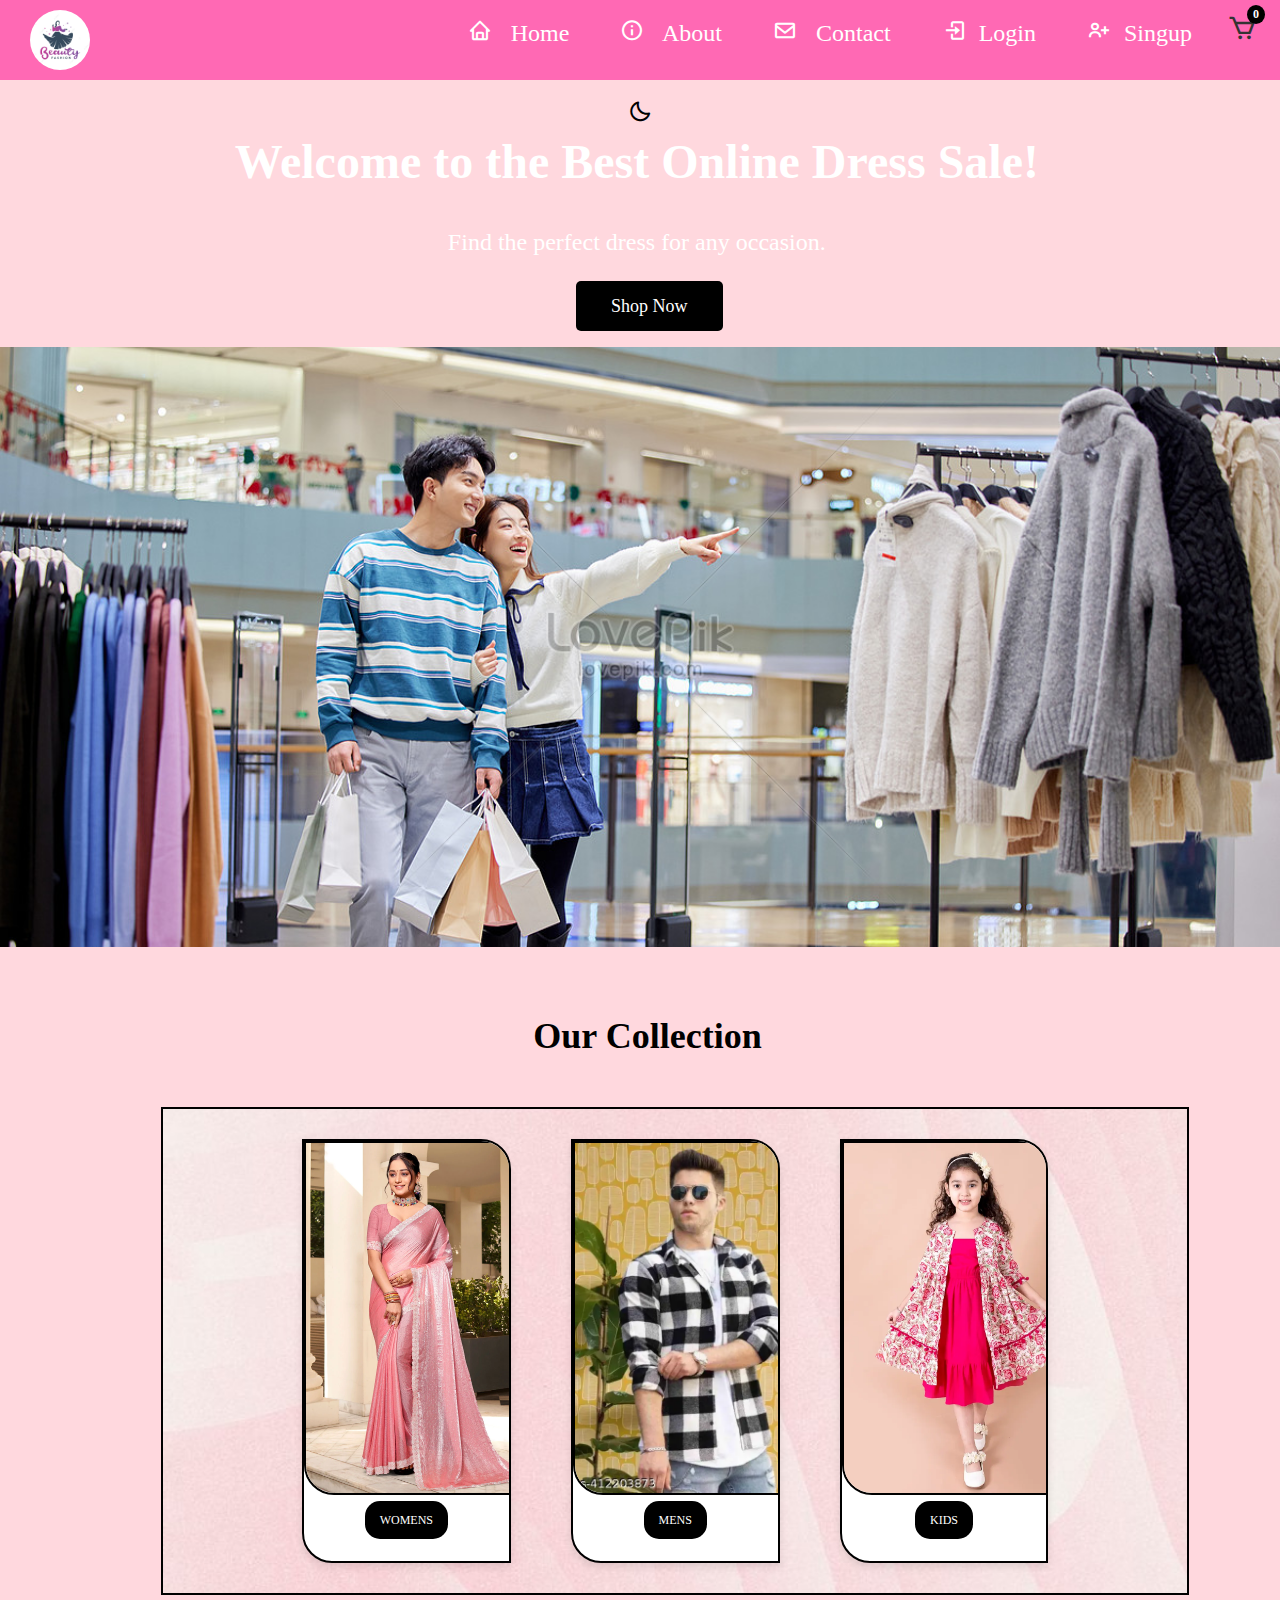
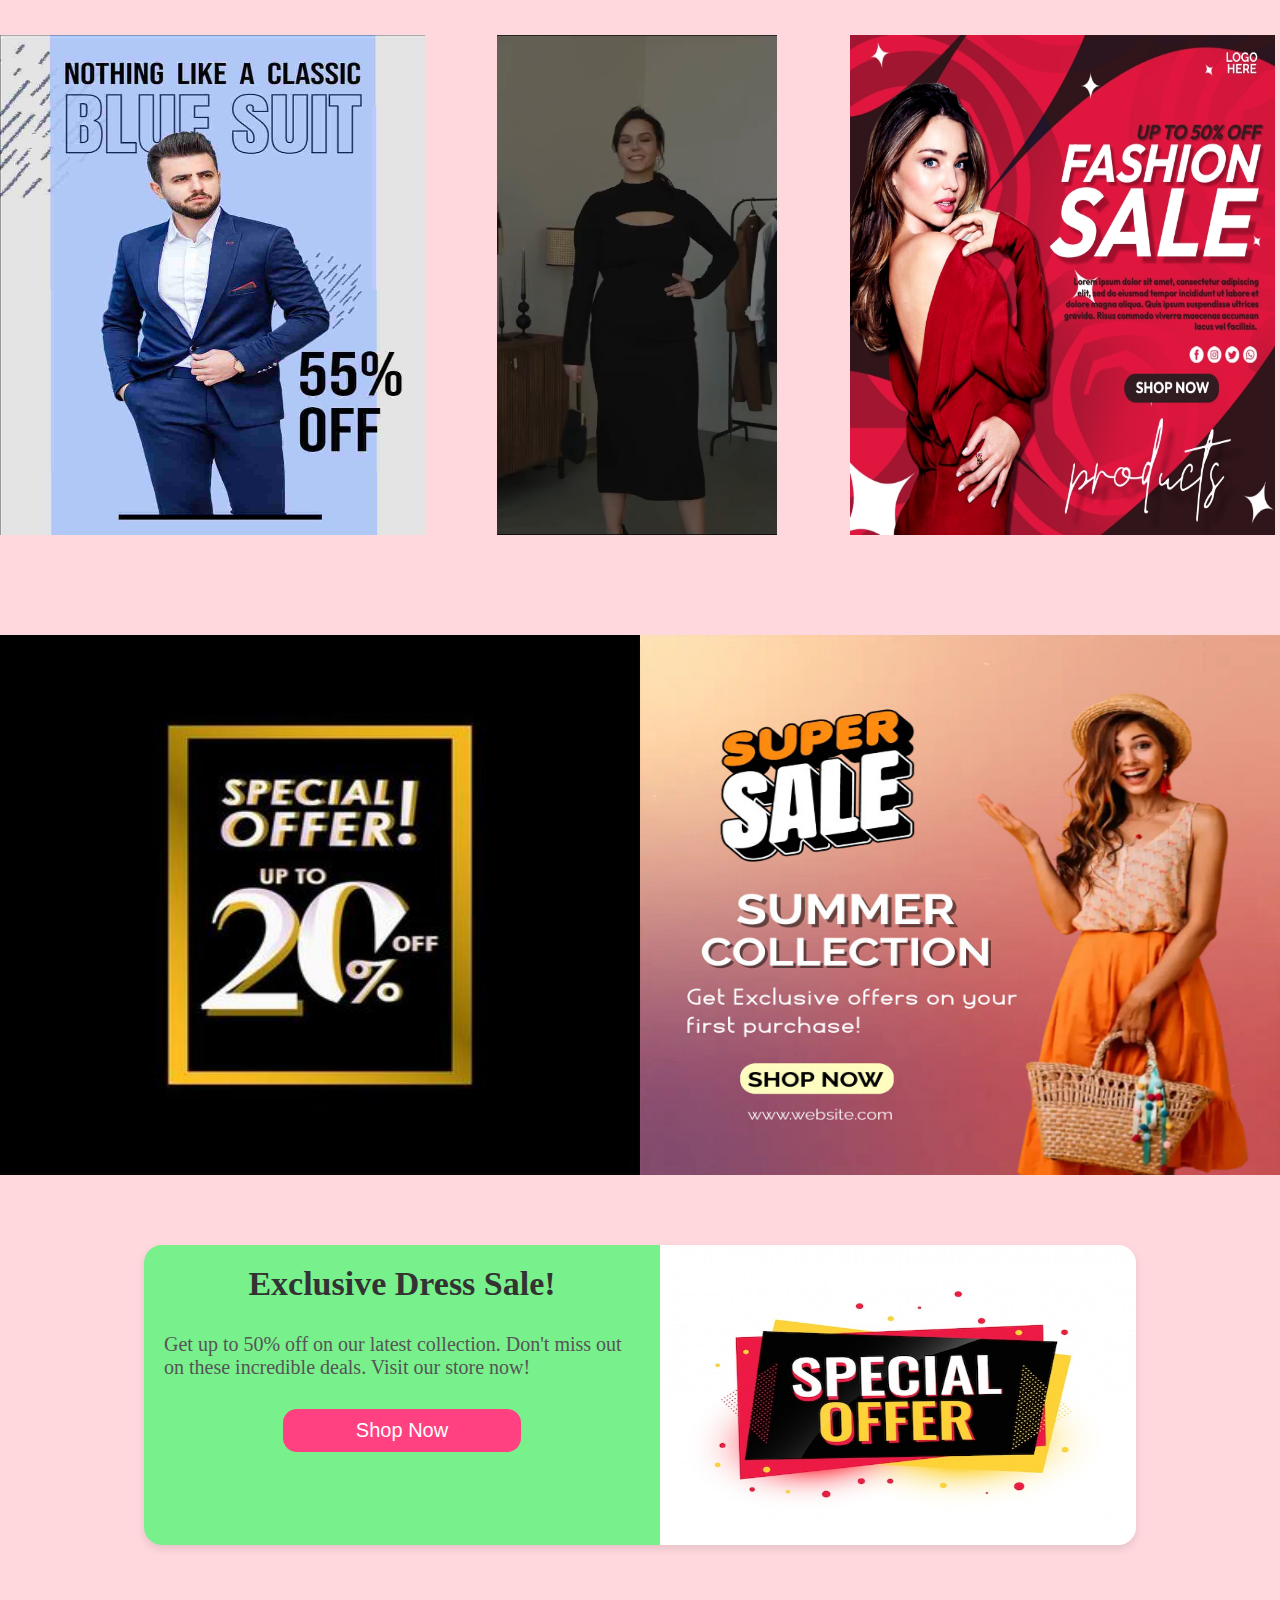
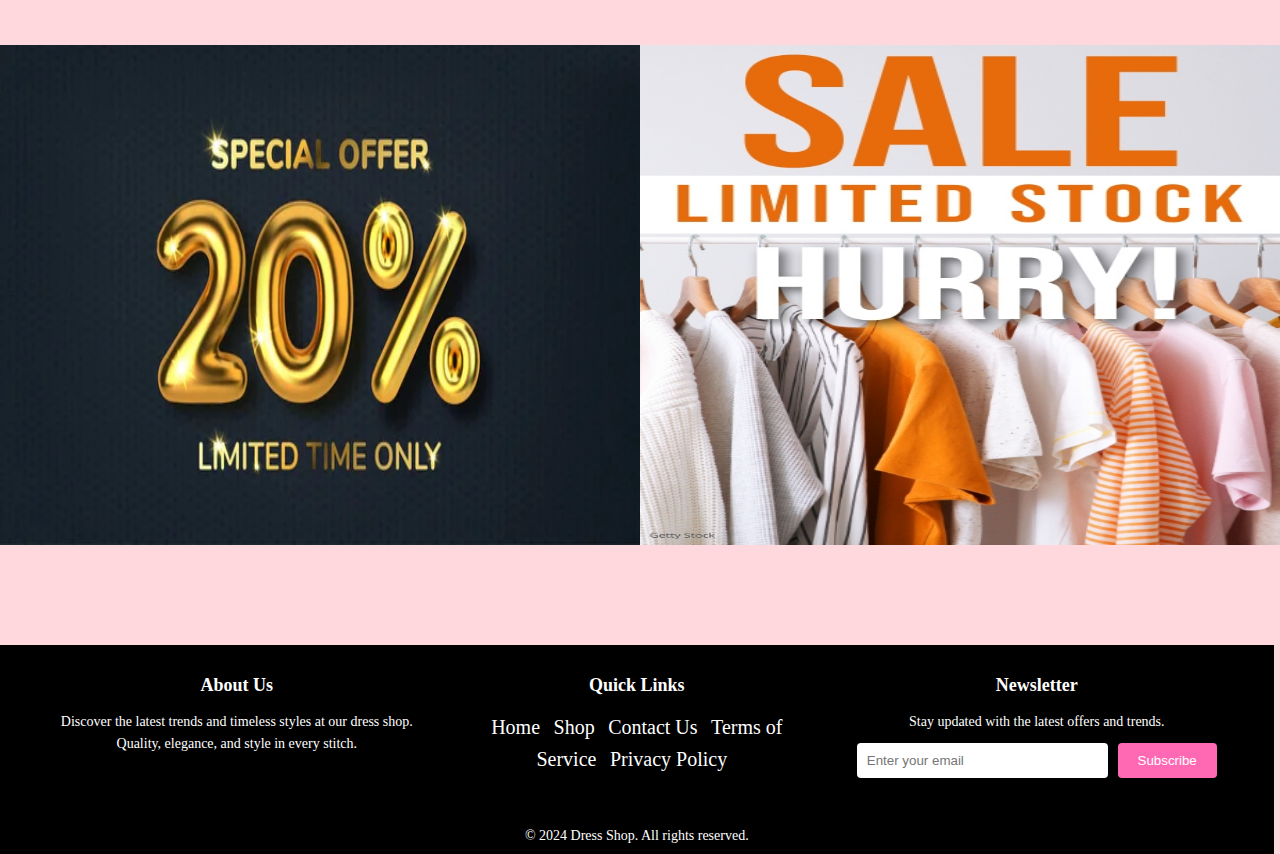
==== commit 38660314: "Add files via upload" ====
--- a/index.html
+++ b/index.html
@@ -216,4 +216,4 @@
     }
 
 </script>
-</html>
+</html>--- a/index.css
+++ b/index.css
@@ -272,7 +272,7 @@
 .image1{
       display: flex;
       margin-top:30px ;
-      border:solid blue;
+      
 }
 .container-offer{
     
@@ -547,7 +547,7 @@
 }
   
 
-.nav-list {
+/* .nav-list {
     list-style: none;
     display: flex;
     gap: 8px;
@@ -630,7 +630,7 @@
 
 .image-container {
   margin-top: 50px;
-  /* border: blue solid; */
+  /* border: blue solid; 
   display: flex;
   align-items: center;
   justify-content: center;
@@ -709,9 +709,9 @@
   100% {
       transform: translateX(0); 
   }
-}
+} */
 footer {
-    background-color:gray;
+    background-color:black;
     padding-bottom: 10px;
     padding-top: 10px;
     text-align: center;
@@ -770,7 +770,7 @@
     color: #a42665;
   }
   
-  .nav-list {
+  /* .nav-list {
     list-style: none;
     display: flex;
     gap: 8px;
@@ -788,68 +788,8 @@
     width: 20px;
     background-color: white;
     margin: 4px 0;
-}
-
-@media screen and (max-width: 768px) {
-    body {
-        font-family: Arial, sans-serif;
-        margin: 0;
-        padding: 0;
-    }
-    .nav-list {
-        display: none;
-        flex-direction: column;
-        position: absolute;
-        background-color: gray;
-        width: 50%;
-        top: 80px;
-        height: 400px;
-        left: 0;
-        text-align: center;
-    }
-
-    .nav-list.active {
-        display: flex;
-    }
-
-    .menu-toggle {
-        display: flex;
-    }
-    
-    header {
-        background-color: hotpink;
-        color: white;
-        padding: 10px 0;
-        text-align: center;
-        display: flex;
-    }
-    
-     nav {
-        display: flex;
-        justify-content: space-between;
-        align-items: center;
-        padding: 0 20px;
-    }
-    .nav-list li {
-        display: flex;
-        margin-left: 2%;
-    }
-    .bx-cart {
-        font-size: 30px;
-        color: #333; 
-        cursor: pointer;
-         margin-top:5px;
-         display: flex;
-         margin-left: 8%;
-      }
-      
-    
-    .nav-list li a {
-        color: white;
-        text-decoration: none;
-        font-size: 16px;
-    }   
-}
+} */
+
 
 
 @media screen and (max-width:500px){
@@ -858,13 +798,66 @@
     background-color:rgb(248, 233, 235);
     
 }
-
-nav {
+/* .nav-list {
+    display: none;
+    flex-direction: column;
+    position: absolute;
+    background-color: gray;
+    width: 50%;
+    top: 80px;
+    height: 400px;
+    left: 0;
+    text-align: center;
+}
+
+.nav-list.active {
+    display: flex;
+}
+
+.menu-toggle {
+    display: flex;
+}
+
+header {
+    background-color: hotpink;
+    color: white;
+    padding: 10px 0;
+    text-align: center;
+    display: flex;
+}
+
+ nav {
+    display: flex;
+    justify-content: space-between;
+    align-items: center;
+    padding: 0 20px;
+}
+.nav-list li {
+    display: flex;
+    margin-left: 2%;
+}
+.bx-cart {
+    font-size: 30px;
+    color: #333; 
+    cursor: pointer;
+     margin-top:5px;
+     display: flex;
+     margin-left: 8%;
+  }
+  
+
+.nav-list li a {
+    color: white;
+    text-decoration: none;
+    font-size: 16px;
+}    */
+
+ nav {
   background-color:hotpink; 
   height:80px;
   margin-bottom: 12px;
-  width: 85%;
-}
+  width: 100%;
+} 
 
 nav ul {
   list-style-type: none;
@@ -872,13 +865,13 @@
   padding: 0;
   float: right;
 }
-header {
+/* header {
   background-color: hotpink;
   color: white;
   padding: 10px 0;
   text-align: center;
   display: flex;
-}
+} */
 
 nav ul li {
   display: inline-block;
@@ -973,7 +966,7 @@
     padding: 15px 35px;
     text-decoration: none;
     font-size: 14px;
-    margin-left:38% ;
+    margin-left:36% ;
     border-radius: 5px;
     
 }
@@ -995,6 +988,7 @@
     z-index: 1000;
     left: 0;
     top: 0;
+    margin-left: 5%;
     width: 90%;
     height: 100%;
     justify-content: center;
@@ -1101,7 +1095,7 @@
 }
 .btn1:hover{
     background-color: hotpink;
-    font-size:15px;
+    font-size:8px;
 }
 .image3{
     display: flex;
@@ -1260,11 +1254,12 @@
     font-size: 28px;
     text-align: center;
     color: #333;
+    margin-left:7%;
 }
 
 .offer-text p {
     margin-bottom: 20px;
-    font-size: 20px;
+    font-size: 18px;
     color: #555;
 }
 
@@ -1298,4 +1293,4 @@
 .offer-image:hover{
        transform: scale(1.1);
 }
-}
+}